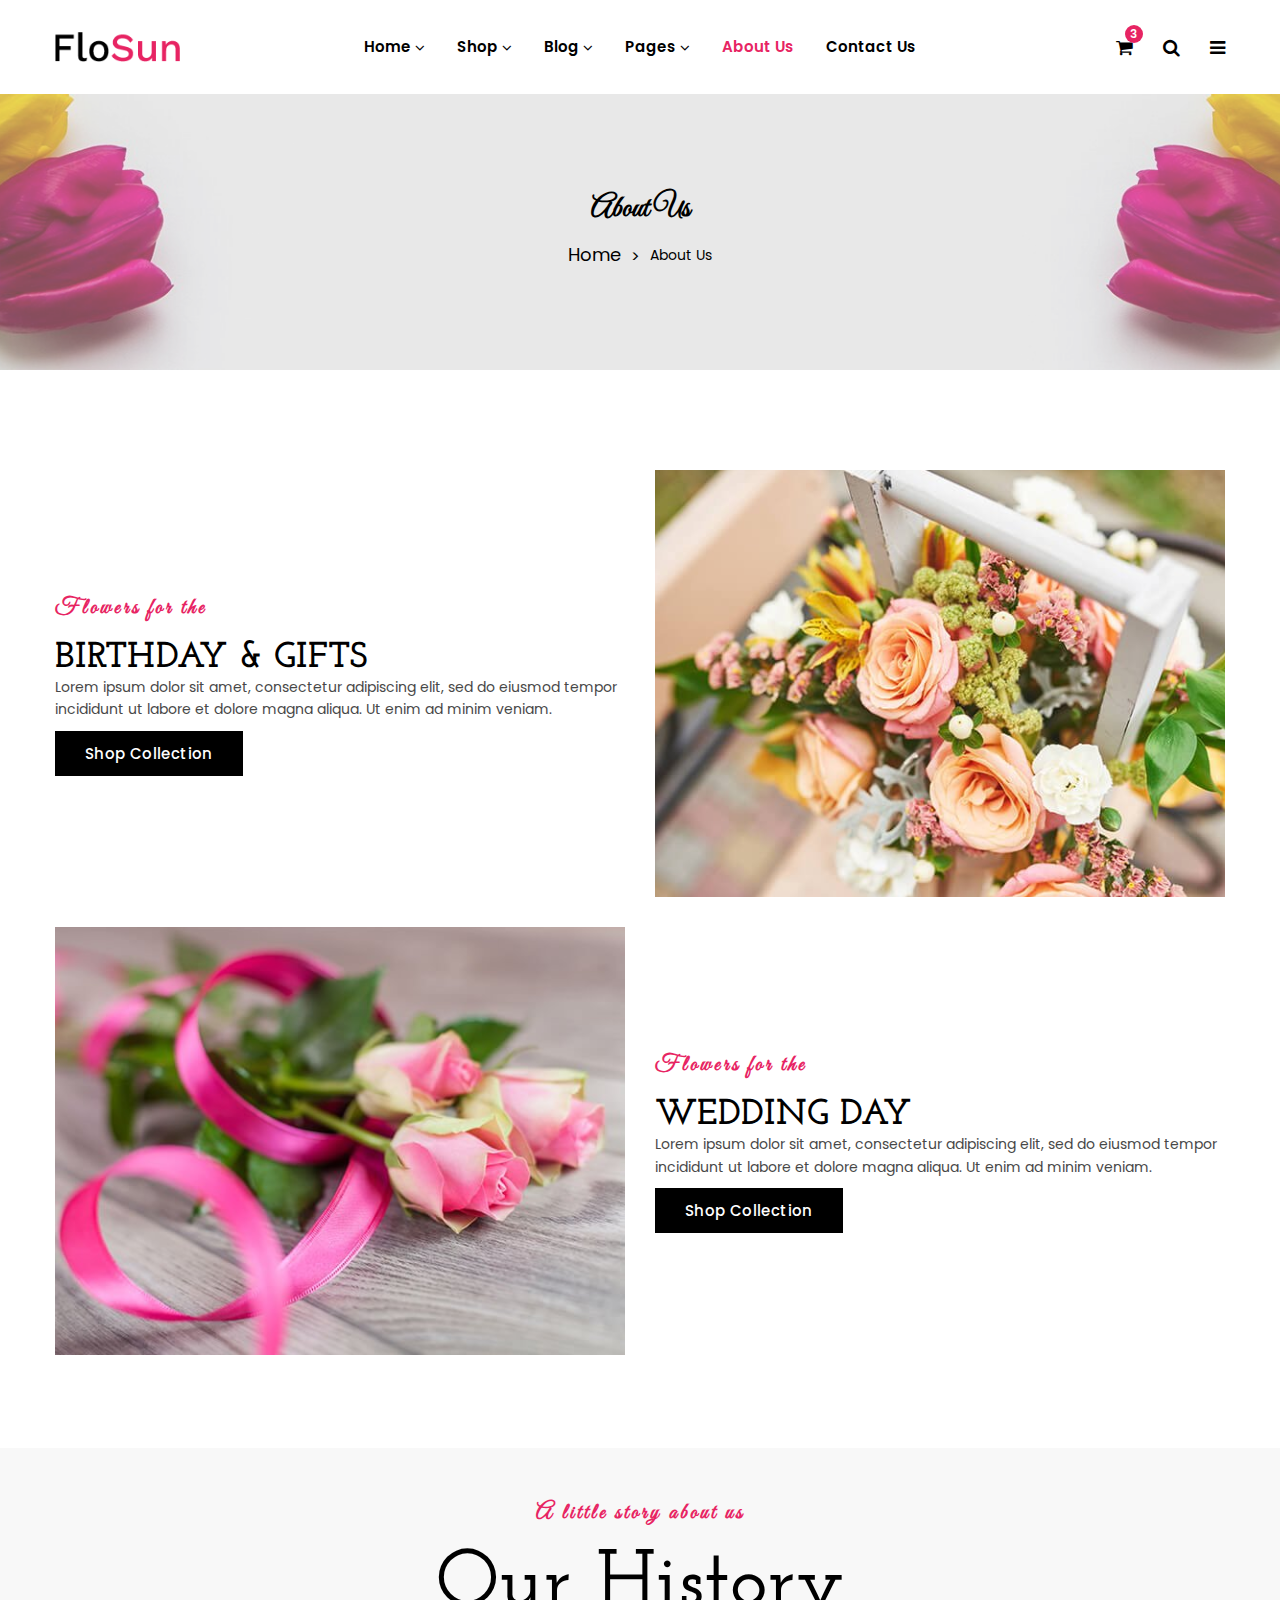
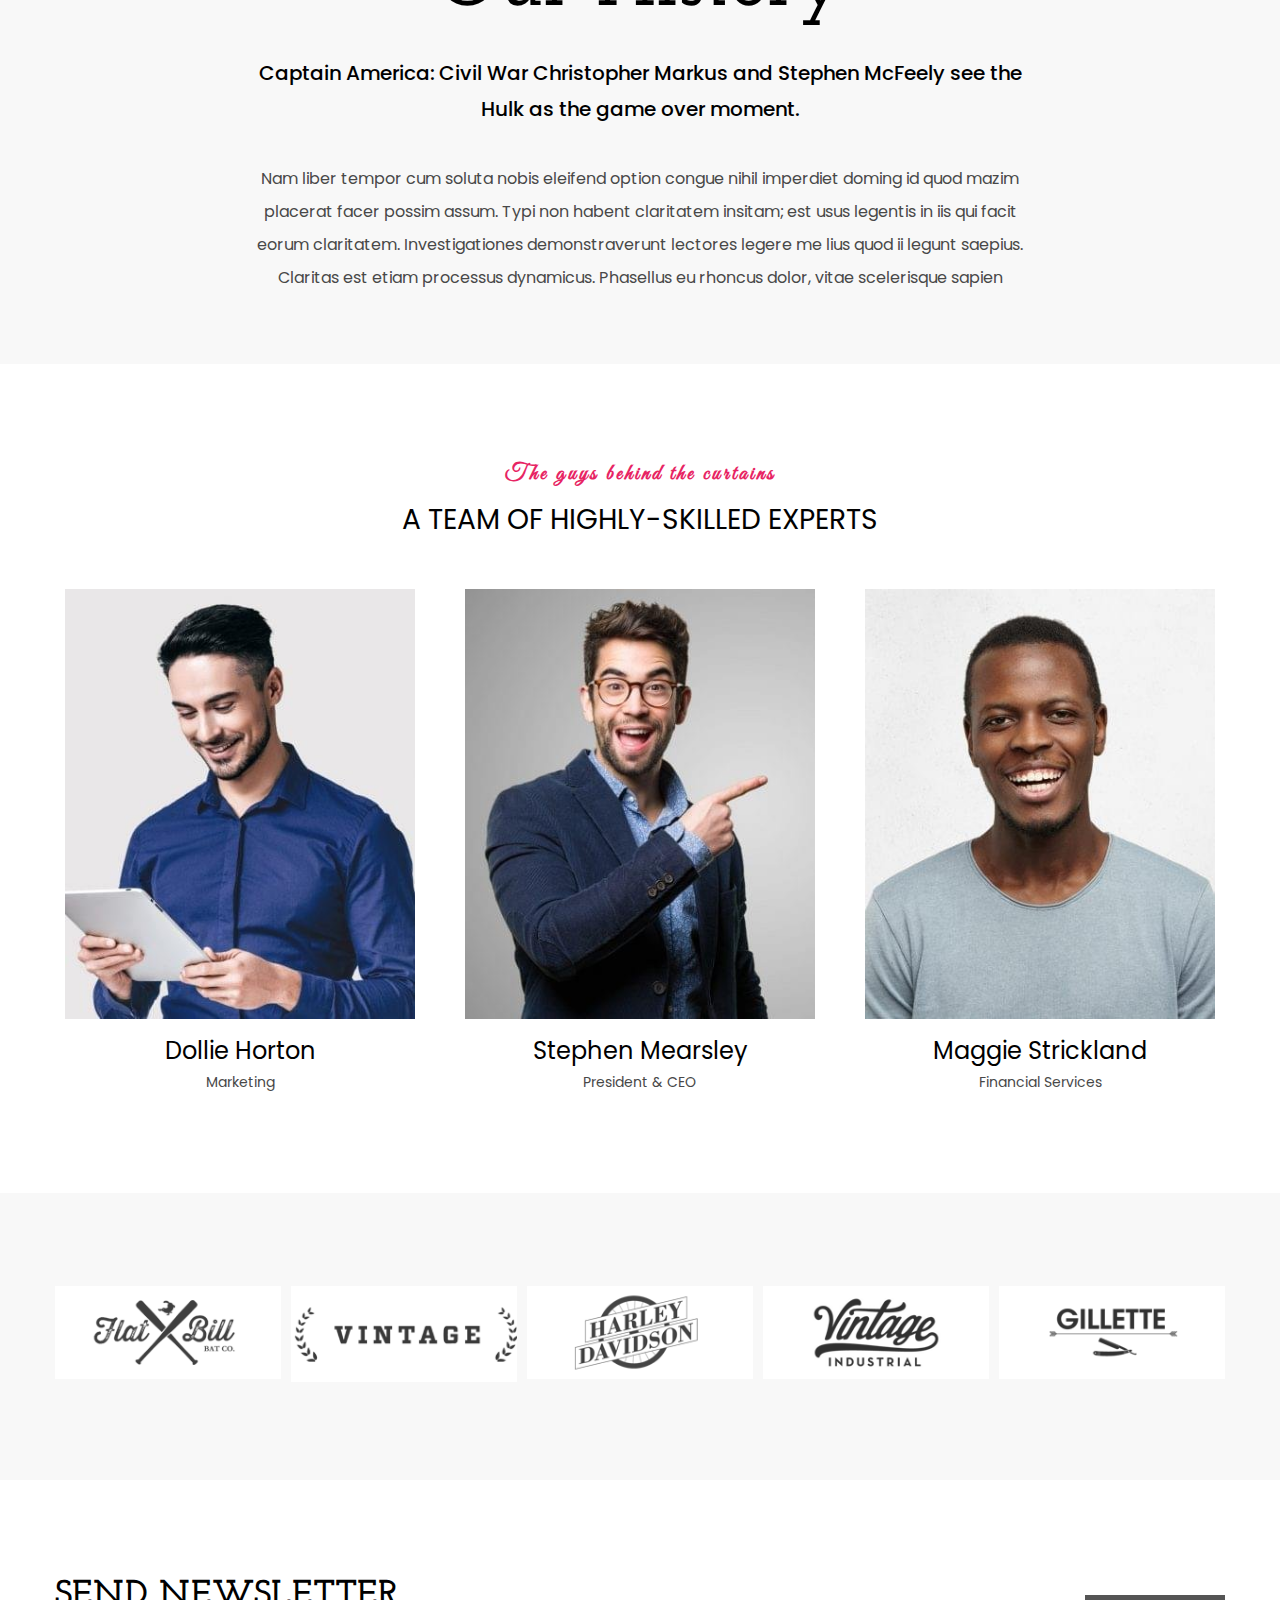
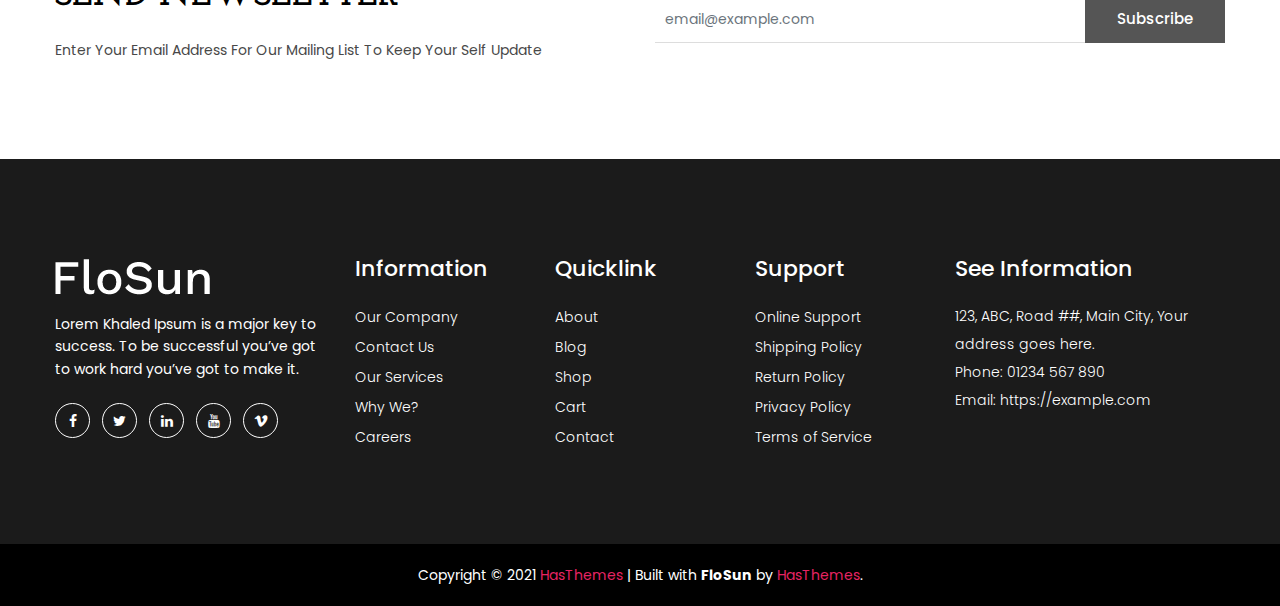
==== about-us.html @ 1fb0687d "INIT" ====
<!doctype html>
<html class="no-js" lang="en">


<head>
    <meta charset="utf-8">
    <meta http-equiv="x-ua-compatible" content="ie=edge">
    <title>FloSun - Flower Shop HTML5 Template</title>
    <meta name="robots" content="noindex, follow" />
    <meta name="description" content="">
    <meta name="viewport" content="width=device-width, initial-scale=1, shrink-to-fit=no">
    <!-- Favicon -->
    <link rel="shortcut icon" type="image/x-icon" href="assets/images/favicon.ico">

    <!-- CSS
	============================================ -->
    <!-- Bootstrap CSS -->
    <link rel="stylesheet" href="assets/css/vendor/bootstrap.min.css">
    <!-- Font Awesome CSS -->
    <link rel="stylesheet" href="assets/css/vendor/font.awesome.min.css">
    <!-- Linear Icons CSS -->
    <link rel="stylesheet" href="assets/css/vendor/linearicons.min.css">
    <!-- Swiper CSS -->
    <link rel="stylesheet" href="assets/css/plugins/swiper-bundle.min.css">
    <!-- Animation CSS -->
    <link rel="stylesheet" href="assets/css/plugins/animate.min.css">
    <!-- Jquery ui CSS -->
    <link rel="stylesheet" href="assets/css/plugins/jquery-ui.min.css">
    <!-- Nice Select CSS -->
    <link rel="stylesheet" href="assets/css/plugins/nice-select.min.css">
    <!-- Magnific Popup -->
    <link rel="stylesheet" href="assets/css/plugins/magnific-popup.css">

    <!-- Main Style CSS -->
    <link rel="stylesheet" href="assets/css/style.css">

</head>

<body>

    <!-- Header Area Start Here -->
    <header class="main-header-area">
        <!-- Main Header Area Start -->
        <div class="main-header header-sticky">
            <div class="container custom-area">
                <div class="row align-items-center">
                    <div class="col-lg-2 col-xl-2 col-md-6 col-6 col-custom">
                        <div class="header-logo d-flex align-items-center">
                            <a href="index.html">
                                <img class="img-full" src="assets/images/logo/logo.png" alt="Header Logo">
                            </a>
                        </div>
                    </div>
                    <div class="col-lg-8 d-none d-lg-flex justify-content-center col-custom">
                        <nav class="main-nav d-none d-lg-flex">
                            <ul class="nav">
                                <li>
                                    <a href="index.html">
                                        <span class="menu-text"> Home</span>
                                        <i class="fa fa-angle-down"></i>
                                    </a>
                                    <ul class="dropdown-submenu dropdown-hover">
                                        <li><a href="index.html">Home Page - 1</a></li>
                                        <li><a href="index-2.html">Home Page - 2</a></li>
                                        <li><a href="index-3.html">Home Page - 3</a></li>
                                    </ul>
                                </li>
                                <li>
                                    <a href="shop.html">
                                        <span class="menu-text">Shop</span>
                                        <i class="fa fa-angle-down"></i>
                                    </a>
                                    <div class="mega-menu dropdown-hover">
                                        <div class="menu-colum">
                                            <ul>
                                                <li><span class="mega-menu-text">Shop</span></li>
                                                <li><a href="shop.html">Shop Left Sidebar</a></li>
                                                <li><a href="shop-right-sidebar.html">Shop Right Sidebar</a></li>
                                                <li><a href="shop-list-left.html">Shop List Left Sidebar</a></li>
                                                <li><a href="shop-list-right.html">Shop List Right Sidebar</a></li>
                                                <li><a href="shop-fullwidth.html">Shop Full Width</a></li>
                                            </ul>
                                        </div>
                                        <div class="menu-colum">
                                            <ul>
                                                <li><span class="mega-menu-text">Product</span></li>
                                                <li><a href="product-details.html">Single Product</a></li>
                                                <li><a href="variable-product-details.html">Variable Product</a></li>
                                                <li><a href="external-product-details.html">External Product</a></li>
                                                <li><a href="gallery-product-details.html">Gallery Product</a></li>
                                                <li><a href="countdown-product-details.html">Countdown Product</a></li>
                                            </ul>
                                        </div>
                                        <div class="menu-colum">
                                            <ul>
                                                <li><span class="mega-menu-text">Others</span></li>
                                                <li><a href="error-404.html">Error 404</a></li>
                                                <li><a href="compare.html">Compare Page</a></li>
                                                <li><a href="cart.html">Cart Page</a></li>
                                                <li><a href="checkout.html">Checkout Page</a></li>
                                                <li><a href="wishlist.html">Wishlist Page</a></li>
                                            </ul>
                                        </div>
                                    </div>
                                </li>
                                <li>
                                    <a href="blog-details-fullwidth.html">
                                        <span class="menu-text"> Blog</span>
                                        <i class="fa fa-angle-down"></i>
                                    </a>
                                    <ul class="dropdown-submenu dropdown-hover">
                                        <li><a href="blog.html">Blog Left Sidebar</a></li>
                                        <li><a href="blog-list-right-sidebar.html">Blog List Right Sidebar</a></li>
                                        <li><a href="blog-list-fullwidth.html">Blog List Fullwidth</a></li>
                                        <li><a href="blog-grid.html">Blog Grid Page</a></li>
                                        <li><a href="blog-grid-right-sidebar.html">Blog Grid Right Sidebar</a></li>
                                        <li><a href="blog-grid-fullwidth.html">Blog Grid Fullwidth</a></li>
                                        <li><a href="blog-details-sidebar.html">Blog Details Sidebar</a></li>
                                        <li><a href="blog-details-fullwidth.html">Blog Details Fullwidth</a></li>
                                    </ul>
                                </li>
                                <li>
                                    <a href="#">
                                        <span class="menu-text"> Pages</span>
                                        <i class="fa fa-angle-down"></i>
                                    </a>
                                    <ul class="dropdown-submenu dropdown-hover">
                                        <li><a href="contact-us.html">Contact</a></li>
                                        <li><a href="my-account.html">My Account</a></li>
                                        <li><a href="frequently-questions.html">FAQ</a></li>
                                        <li><a href="login.html">Login</a></li>
                                        <li><a href="register.html">Register</a></li>
                                    </ul>
                                </li>
                                <li>
                                    <a class="active" href="about-us.html">
                                        <span class="menu-text"> About Us</span>
                                    </a>
                                </li>
                                <li>
                                    <a href="contact-us.html">
                                        <span class="menu-text">Contact Us</span>
                                    </a>
                                </li>
                            </ul>
                        </nav>
                    </div>
                    <div class="col-lg-2 col-md-6 col-6 col-custom">
                        <div class="header-right-area main-nav">
                            <ul class="nav">
                                <li class="minicart-wrap">
                                    <a href="#" class="minicart-btn toolbar-btn">
                                        <i class="fa fa-shopping-cart"></i>
                                        <span class="cart-item_count">3</span>
                                    </a>
                                    <div class="cart-item-wrapper dropdown-sidemenu dropdown-hover-2">
                                        <div class="single-cart-item">
                                            <div class="cart-img">
                                                <a href="cart.html"><img src="assets/images/cart/1.jpg" alt=""></a>
                                            </div>
                                            <div class="cart-text">
                                                <h5 class="title"><a href="cart.html">Odio tortor consequat</a></h5>
                                                <div class="cart-text-btn">
                                                    <div class="cart-qty">
                                                        <span>1×</span>
                                                        <span class="cart-price">$98.00</span>
                                                    </div>
                                                    <button type="button"><i class="fa fa-trash-o"></i></button>
                                                </div>
                                            </div>
                                        </div>
                                        <div class="single-cart-item">
                                            <div class="cart-img">
                                                <a href="cart.html"><img src="assets/images/cart/2.jpg" alt=""></a>
                                            </div>
                                            <div class="cart-text">
                                                <h5 class="title"><a href="cart.html">Integer eget augue</a></h5>
                                                <div class="cart-text-btn">
                                                    <div class="cart-qty">
                                                        <span>1×</span>
                                                        <span class="cart-price">$98.00</span>
                                                    </div>
                                                    <button type="button"><i class="fa fa-trash-o"></i></button>
                                                </div>
                                            </div>
                                        </div>
                                        <div class="single-cart-item">
                                            <div class="cart-img">
                                                <a href="cart.html"><img src="assets/images/cart/3.jpg" alt=""></a>
                                            </div>
                                            <div class="cart-text">
                                                <h5 class="title"><a href="cart.html">Eleifend quam</a></h5>
                                                <div class="cart-text-btn">
                                                    <div class="cart-qty">
                                                        <span>1×</span>
                                                        <span class="cart-price">$98.00</span>
                                                    </div>
                                                    <button type="button"><i class="fa fa-trash-o"></i></button>
                                                </div>
                                            </div>
                                        </div>
                                        <div class="cart-price-total d-flex justify-content-between">
                                            <h5>Total :</h5>
                                            <h5>$166.00</h5>
                                        </div>
                                        <div class="cart-links d-flex justify-content-between">
                                            <a class="btn product-cart button-icon flosun-button dark-btn" href="cart.html">View cart</a>
                                            <a class="btn flosun-button secondary-btn rounded-0" href="checkout.html">Checkout</a>
                                        </div>
                                    </div>
                                </li>
                                <li class="sidemenu-wrap">
                                    <a href="#"><i class="fa fa-search"></i> </a>
                                    <ul class="dropdown-sidemenu dropdown-hover-2 dropdown-search">
                                        <li>
                                            <form action="#">
                                                <input name="search" id="search" placeholder="Search" type="text">
                                                <button type="submit"><i class="fa fa-search"></i></button>
                                            </form>
                                        </li>
                                    </ul>
                                </li>
                                <li class="account-menu-wrap d-none d-lg-flex">
                                    <a href="#" class="off-canvas-menu-btn">
                                        <i class="fa fa-bars"></i>
                                    </a>
                                </li>
                                <li class="mobile-menu-btn d-lg-none">
                                    <a class="off-canvas-btn" href="#">
                                        <i class="fa fa-bars"></i>
                                    </a>
                                </li>
                            </ul>
                        </div>
                    </div>
                </div>
            </div>
        </div>
        <!-- Main Header Area End -->
        <!-- off-canvas menu start -->
        <aside class="off-canvas-wrapper" id="mobileMenu">
            <div class="off-canvas-overlay"></div>
            <div class="off-canvas-inner-content">
                <div class="btn-close-off-canvas">
                    <i class="fa fa-times"></i>
                </div>
                <div class="off-canvas-inner">
                    <div class="search-box-offcanvas">
                        <form>
                            <input type="text" placeholder="Search product...">
                            <button class="search-btn"><i class="fa fa-search"></i></button>
                        </form>
                    </div>
                    <!-- mobile menu start -->
                    <div class="mobile-navigation">
                        <!-- mobile menu navigation start -->
                        <nav>
                            <ul class="mobile-menu">
                                <li class="menu-item-has-children"><a href="#">Home</a>
                                    <ul class="dropdown">
                                        <li><a href="index.html">Home Page 1</a></li>
                                        <li><a href="index-2.html">Home Page 2</a></li>
                                        <li><a href="index-3.html">Home Page 3</a></li>
                                        <li><a href="index-4.html">Home Page 4</a></li>
                                    </ul>
                                </li>
                                <li class="menu-item-has-children"><a href="#">Shop</a>
                                    <ul class="megamenu dropdown">
                                        <li class="mega-title has-children"><a href="#">Shop Layouts</a>
                                            <ul class="dropdown">
                                                <li><a href="shop.html">Shop Left Sidebar</a></li>
                                                <li><a href="shop-right-sidebar.html">Shop Right Sidebar</a></li>
                                                <li><a href="shop-list-left.html">Shop List Left Sidebar</a></li>
                                                <li><a href="shop-list-right.html">Shop List Right Sidebar</a></li>
                                                <li><a href="shop-fullwidth.html">Shop Full Width</a></li>
                                            </ul>
                                        </li>
                                        <li class="mega-title has-children"><a href="#">Product Details</a>
                                            <ul class="dropdown">
                                                <li><a href="product-details.html">Single Product Details</a></li>
                                                <li><a href="variable-product-details.html">Variable Product Details</a></li>
                                                <li><a href="external-product-details.html">External Product Details</a></li>
                                                <li><a href="gallery-product-details.html">Gallery Product Details</a></li>
                                                <li><a href="countdown-product-details.html">Countdown Product Details</a></li>
                                            </ul>
                                        </li>
                                        <li class="mega-title has-children"><a href="#">Others</a>
                                            <ul class="dropdown">
                                                <li><a href="error404.html">Error 404</a></li>
                                                <li><a href="compare.html">Compare Page</a></li>
                                                <li><a href="cart.html">Cart Page</a></li>
                                                <li><a href="checkout.html">Checkout Page</a></li>
                                                <li><a href="wishlist.html">Wish List Page</a></li>
                                            </ul>
                                        </li>
                                    </ul>
                                </li>
                                <li class="menu-item-has-children "><a href="#">Blog</a>
                                    <ul class="dropdown">
                                        <li><a href="blog.html">Blog Left Sidebar</a></li>
                                        <li><a href="blog-list-right-sidebar.html">Blog List Right Sidebar</a></li>
                                        <li><a href="blog-list-fullwidth.html">Blog List Fullwidth</a></li>
                                        <li><a href="blog-grid.html">Blog Grid Page</a></li>
                                        <li><a href="blog-grid-right-sidebar.html">Blog Grid Right Sidebar</a></li>
                                        <li><a href="blog-grid-fullwidth.html">Blog Grid Fullwidth</a></li>
                                        <li><a href="blog-details-sidebar.html">Blog Details Sidebar Page</a></li>
                                        <li><a href="blog-details-fullwidth.html">Blog Details Fullwidth Page</a></li>
                                    </ul>
                                </li>
                                <li class="menu-item-has-children "><a href="#">Pages</a>
                                    <ul class="dropdown">
                                        <li><a href="frequently-questions.html">FAQ</a></li>
                                        <li><a href="my-account.html">My Account</a></li>
                                        <li><a href="login-register.html">login &amp; register</a></li>
                                    </ul>
                                </li>
                                <li><a href="about-us.html">About Us</a></li>
                                <li><a href="contact-us.html">Contact</a></li>
                            </ul>
                        </nav>
                        <!-- mobile menu navigation end -->
                    </div>
                    <!-- mobile menu end -->
                    <div class="offcanvas-widget-area">
                        <div class="switcher">
                            <div class="language">
                                <span class="switcher-title">Language: </span>
                                <div class="switcher-menu">
                                    <ul>
                                        <li><a href="#">English</a>
                                            <ul class="switcher-dropdown">
                                                <li><a href="#">German</a></li>
                                                <li><a href="#">French</a></li>
                                            </ul>
                                        </li>
                                    </ul>
                                </div>
                            </div>
                            <div class="currency">
                                <span class="switcher-title">Currency: </span>
                                <div class="switcher-menu">
                                    <ul>
                                        <li><a href="#">$ USD</a>
                                            <ul class="switcher-dropdown">
                                                <li><a href="#">€ EUR</a></li>
                                            </ul>
                                        </li>
                                    </ul>
                                </div>
                            </div>
                        </div>
                        <div class="top-info-wrap text-left text-black">
                            <ul class="address-info">
                                <li>
                                    <i class="fa fa-phone"></i>
                                    <a href="info%40yourdomain.html">(1245) 2456 012</a>
                                </li>
                                <li>
                                    <i class="fa fa-envelope"></i>
                                    <a href="info%40yourdomain.html">info@yourdomain.com</a>
                                </li>
                            </ul>
                            <div class="widget-social">
                                <a class="facebook-color-bg" title="Facebook-f" href="#"><i class="fa fa-facebook-f"></i></a>
                                <a class="twitter-color-bg" title="Twitter" href="#"><i class="fa fa-twitter"></i></a>
                                <a class="linkedin-color-bg" title="Linkedin" href="#"><i class="fa fa-linkedin"></i></a>
                                <a class="youtube-color-bg" title="Youtube" href="#"><i class="fa fa-youtube"></i></a>
                                <a class="vimeo-color-bg" title="Vimeo" href="#"><i class="fa fa-vimeo"></i></a>
                            </div>
                        </div>
                    </div>
                </div>
            </div>
        </aside>
        <!-- off-canvas menu end -->
        <!-- off-canvas menu start -->
        <aside class="off-canvas-menu-wrapper" id="sideMenu">
            <div class="off-canvas-overlay"></div>
            <div class="off-canvas-inner-content">
                <div class="off-canvas-inner">
                    <div class="btn-close-off-canvas">
                        <i class="fa fa-times"></i>
                    </div>
                    <!-- offcanvas widget area start -->
                    <div class="offcanvas-widget-area">
                        <ul class="menu-top-menu">
                            <li><a href="about-us.html">About Us</a></li>
                        </ul>
                        <p class="desc-content">Lorem ipsum dolor sit amet, consectetur adipiscing elit, sed do eiusmod tempor incididunt ut labore et dolore magna aliqua. <br> Ut enim ad minim veniam, quis nostrud exercitation ullamco laboris nisi ut aliquip ex ea commodo consequat. <br> Duis aute irure dolor in reprehenderit in voluptate velit esse cillum dolore eu fugiat nulla pariatur. Excepteur sint occaecat cupidatat non proident, sunt in culpa qui officia deserunt mollit anim id est laborum.</p>
                        <div class="switcher">
                            <div class="language">
                                <span class="switcher-title">Language: </span>
                                <div class="switcher-menu">
                                    <ul>
                                        <li><a href="#">English</a>
                                            <ul class="switcher-dropdown">
                                                <li><a href="#">German</a></li>
                                                <li><a href="#">French</a></li>
                                            </ul>
                                        </li>
                                    </ul>
                                </div>
                            </div>
                            <div class="currency">
                                <span class="switcher-title">Currency: </span>
                                <div class="switcher-menu">
                                    <ul>
                                        <li><a href="#">$ USD</a>
                                            <ul class="switcher-dropdown">
                                                <li><a href="#">€ EUR</a></li>
                                            </ul>
                                        </li>
                                    </ul>
                                </div>
                            </div>
                        </div>
                        <div class="top-info-wrap text-left text-black">
                            <ul class="address-info">
                                <li>
                                    <i class="fa fa-phone"></i>
                                    <a href="info%40yourdomain.html">(1245) 2456 012</a>
                                </li>
                                <li>
                                    <i class="fa fa-envelope"></i>
                                    <a href="info%40yourdomain.html">info@yourdomain.com</a>
                                </li>
                            </ul>
                            <div class="widget-social">
                                <a class="facebook-color-bg" title="Facebook-f" href="#"><i class="fa fa-facebook-f"></i></a>
                                <a class="twitter-color-bg" title="Twitter" href="#"><i class="fa fa-twitter"></i></a>
                                <a class="linkedin-color-bg" title="Linkedin" href="#"><i class="fa fa-linkedin"></i></a>
                                <a class="youtube-color-bg" title="Youtube" href="#"><i class="fa fa-youtube"></i></a>
                                <a class="vimeo-color-bg" title="Vimeo" href="#"><i class="fa fa-vimeo"></i></a>
                            </div>
                        </div>
                    </div>
                    <!-- offcanvas widget area end -->
                </div>
            </div>
        </aside>
        <!-- off-canvas menu end -->
    </header>
    <!-- Header Area End Here -->
    <!-- Breadcrumb Area Start Here -->
    <div class="breadcrumbs-area position-relative">
        <div class="container">
            <div class="row">
                <div class="col-12 text-center">
                    <div class="breadcrumb-content position-relative section-content">
                        <h3 class="title-3">About Us</h3>
                        <ul>
                            <li><a href="index.html">Home</a></li>
                            <li>About Us</li>
                        </ul>
                    </div>
                </div>
            </div>
        </div>
    </div>
    <!-- Breadcrumb Area End Here -->
    <!-- About Area Start Here -->
    <div class="about-area mt-no-text">
        <div class="container custom-area">
            <div class="row mb-30 align-items-center">
                <div class="col-md-6 col-custom">
                    <div class="collection-content">
                        <div class="section-title text-left">
                            <span class="section-title-1">Flowers for the</span>
                            <h3 class="section-title-3 pb-0">Birthday & Gifts</h3>
                        </div>
                        <div class="desc-content">
                            <p>Lorem ipsum dolor sit amet, consectetur adipiscing elit, sed do eiusmod tempor incididunt ut labore et dolore magna aliqua. Ut enim ad minim veniam.</p>
                        </div>
                        <a href="shop.html" class="btn flosun-button secondary-btn rounded-0">Shop Collection</a>
                    </div>
                </div>
                <div class="col-md-6 col-custom">
                    <!--Single Banner Area Start-->
                    <div class="single-banner hover-style">
                        <div class="banner-img">
                            <a href="#">
                                <img src="assets/images/about/1.jpg" alt="About Image">
                                <div class="overlay-1"></div>
                            </a>
                        </div>
                    </div>
                    <!--Single Banner Area End-->
                </div>
            </div>
            <div class="row align-items-center">
                <div class="col-md-6 col-custom order-2 order-md-1">
                    <!--Single Banner Area Start-->
                    <div class="single-banner hover-style">
                        <div class="banner-img">
                            <a href="#">
                                <img src="assets/images/about/2.jpg" alt="About Image">
                                <div class="overlay-1"></div>
                            </a>
                        </div>
                    </div>
                    <!--Single Banner Area End-->
                </div>
                <div class="col-md-6 col-custom order-1 order-md-2">
                    <div class="collection-content">
                        <div class="section-title text-left">
                            <span class="section-title-1">Flowers for the</span>
                            <h3 class="section-title-3 pb-0">Wedding day</h3>
                        </div>
                        <div class="desc-content">
                            <p>Lorem ipsum dolor sit amet, consectetur adipiscing elit, sed do eiusmod tempor incididunt ut labore et dolore magna aliqua. Ut enim ad minim veniam.</p>
                        </div>
                        <a href="shop.html" class="btn flosun-button secondary-btn rounded-0">Shop Collection</a>
                    </div>
                </div>
            </div>
        </div>
    </div>
    <!-- About Us Area End Here -->
    <!-- History Area Start Here -->
    <div class="our-history-area gray-bg pt-5 mt-text-3">
        <div class="our-history-area">
            <div class="container custom-area">
                <div class="row">
                    <!--Section Title Start-->
                    <div class="col-12 col-custom">
                        <div class="section-title text-center mb-30">
                            <span class="section-title-1">A little story about us</span>
                            <h2 class="section-title-large">Our History</h2>
                        </div>
                    </div>
                    <!--Section Title End-->
                </div>
                <div class="row">
                    <div class="col-lg-8 ms-auto me-auto">
                        <div class="history-area-content text-center border-0">
                            <p><strong>Captain America: Civil War Christopher Markus and Stephen McFeely see the Hulk as the game over moment.</strong></p>
                            <p>Nam liber tempor cum soluta nobis eleifend option congue nihil imperdiet doming id quod mazim placerat facer possim assum. Typi non habent claritatem insitam; est usus legentis in iis qui facit eorum claritatem. Investigationes demonstraverunt lectores legere me lius quod ii legunt saepius. Claritas est etiam processus dynamicus. Phasellus eu rhoncus dolor, vitae scelerisque sapien</p>
                        </div>
                    </div>
                </div>
            </div>
        </div>
    </div>
    <!-- Feature History Area End Here -->
    <!-- Team Member Area Start Here -->
    <div class="team-member-wrapper mt-text-3">
        <div class="container custom-area">
            <div class="row">
                <div class="col-lg-12 col-custom">
                    <div class="section-title text-center">
                        <span class="section-title-1">The guys behind the curtains</span>
                        <h2 class="section-title-2">a team of highly-skilled experts</h2>
                    </div>
                </div>
            </div>
            <div class="row ht-team-member-style-two pt-40">
                <div class="col-lg-4 col-md-4 col-custom">
                    <div class="grid-item">
                        <div class="ht-team-member">
                            <div class="team-image">
                                <img class="img-fluid" src="assets/images/team/1.jpg" alt="">
                                <div class="social-networks">
                                    <div class="inner">
                                        <a href="#"><i class="fa fa-facebook"></i>
                                        </a>
                                        <a href="#"><i class="fa fa-twitter"></i>
                                        </a>
                                        <a href="#"><i class="fa fa-instagram"></i>
                                        </a>
                                    </div>
                                </div>
                            </div>
                            <div class="team-info text-center">
                                <h5 class="name">Dollie Horton </h5>
                                <div class="position">Marketing</div>
                            </div>
                        </div>
                    </div>
                </div>
                <div class="col-lg-4 col-md-4 col-custom">
                    <div class="grid-item">
                        <div class="ht-team-member">
                            <div class="team-image">
                                <img class="img-fluid" src="assets/images/team/2.jpg" alt="">
                                <div class="social-networks">
                                    <div class="inner">
                                        <a href="#"><i class="fa fa-facebook"></i>
                                        </a>
                                        <a href="#"><i class="fa fa-twitter"></i>
                                        </a>
                                        <a href="#"><i class="fa fa-instagram"></i>
                                        </a>
                                    </div>
                                </div>
                            </div>
                            <div class="team-info text-center">
                                <h5 class="name">Stephen Mearsley </h5>
                                <div class="position">President & CEO</div>
                            </div>
                        </div>
                    </div>
                </div>
                <div class="col-lg-4 col-md-4 col-custom">
                    <div class="grid-item">
                        <div class="ht-team-member">
                            <div class="team-image">
                                <img class="img-fluid" src="assets/images/team/3.jpg" alt="">
                                <div class="social-networks">
                                    <div class="inner">
                                        <a href="#"><i class="fa fa-facebook"></i>
                                        </a>
                                        <a href="#"><i class="fa fa-twitter"></i>
                                        </a>
                                        <a href="#"><i class="fa fa-instagram"></i>
                                        </a>
                                    </div>
                                </div>
                            </div>
                            <div class="team-info text-center">
                                <h5 class="name">Maggie Strickland </h5>
                                <div class="position">Financial Services</div>
                            </div>
                        </div>
                    </div>
                </div>
            </div>
        </div>
    </div>
    <!-- Team Member Area End Here -->
    <!-- Brand Logo Area Start Here -->
    <div class="brand-logo-area gray-bg pt-text-3 pb-text-4 mt-text-2">
        <div class="container custom-area">
            <div class="row">
                <div class="col-12 col-custom">
                    <div class="brand-logo-carousel swiper-container intro11-carousel-wrap arrow-style-3">
                        <div class="swiper-wrapper">
                            <div class="single-brand swiper-slide">
                                <a href="#">
                                    <img src="assets/images/brand/1.png" alt="Brand Logo">
                                </a>
                            </div>
                            <div class="single-brand swiper-slide">
                                <a href="#">
                                    <img src="assets/images/brand/2.png" alt="Brand Logo">
                                </a>
                            </div>
                            <div class="single-brand swiper-slide">
                                <a href="#">
                                    <img src="assets/images/brand/3.png" alt="Brand Logo">
                                </a>
                            </div>
                            <div class="single-brand swiper-slide">
                                <a href="#">
                                    <img src="assets/images/brand/4.png" alt="Brand Logo">
                                </a>
                            </div>
                            <div class="single-brand swiper-slide">
                                <a href="#">
                                    <img src="assets/images/brand/5.png" alt="Brand Logo">
                                </a>
                            </div>
                        </div>
                        <!-- Slider Navigation -->
                        <div class="home1-slider-prev swiper-button-prev main-slider-nav"><i class="lnr lnr-arrow-left"></i></div>
                        <div class="home1-slider-next swiper-button-next main-slider-nav"><i class="lnr lnr-arrow-right"></i></div>
                    </div>
                </div>
            </div>
        </div>
    </div>
    <!-- Brand Logo Area End Here -->
    <!-- Newsletter Area Start Here -->
    <div class="news-letter-area mt-text-6 pb-text-4">
        <div class="container custom-area">
            <div class="row align-items-center">
                <!--Section Title Start-->
                <div class="col-md-6 col-custom">
                    <div class="section-title text-left mb-35">
                        <h3 class="section-title-3">Send Newsletter</h3>
                        <p class="desc-content mb-0">Enter Your Email Address For Our Mailing List To Keep Your Self Update</p>
                    </div>
                </div>
                <!--Section Title End-->
                <div class="col-md-6 col-custom">
                    <div class="news-latter-box">
                        <div class="newsletter-form-wrap text-center">
                            <form id="mc-form" class="mc-form">
                                <input type="email" id="mc-email" class="form-control email-box" placeholder="email@example.com" name="EMAIL">
                                <button id="mc-submit" class="btn rounded-0" type="submit">Subscribe</button>
                            </form>
                            <!-- mailchimp-alerts Start -->
                            <div class="mailchimp-alerts text-centre">
                                <div class="mailchimp-submitting"></div><!-- mailchimp-submitting end -->
                                <div class="mailchimp-success text-success"></div><!-- mailchimp-success end -->
                                <div class="mailchimp-error text-danger"></div><!-- mailchimp-error end -->
                            </div>
                            <!-- mailchimp-alerts end -->
                        </div>
                    </div>
                </div>
            </div>
        </div>
    </div>
    <!-- Newsletter Area End Here -->
    <!--Footer Area Start-->
    <footer class="footer-area">
        <div class="footer-widget-area">
            <div class="container container-default custom-area">
                <div class="row">
                    <div class="col-12 col-sm-12 col-md-12 col-lg-3 col-custom">
                        <div class="single-footer-widget m-0">
                            <div class="footer-logo">
                                <a href="index.html">
                                    <img src="assets/images/logo/logo-footer.png" alt="Logo Image">
                                </a>
                            </div>
                            <p class="desc-content">Lorem Khaled Ipsum is a major key to success. To be successful you’ve got to work hard you’ve got to make it.</p>
                            <div class="social-links">
                                <ul class="d-flex">
                                    <li>
                                        <a class="rounded-circle" href="#" title="Facebook">
                                            <i class="fa fa-facebook-f"></i>
                                        </a>
                                    </li>
                                    <li>
                                        <a class="rounded-circle" href="#" title="Twitter">
                                            <i class="fa fa-twitter"></i>
                                        </a>
                                    </li>
                                    <li>
                                        <a class="rounded-circle" href="#" title="Linkedin">
                                            <i class="fa fa-linkedin"></i>
                                        </a>
                                    </li>
                                    <li>
                                        <a class="rounded-circle" href="#" title="Youtube">
                                            <i class="fa fa-youtube"></i>
                                        </a>
                                    </li>
                                    <li>
                                        <a class="rounded-circle" href="#" title="Vimeo">
                                            <i class="fa fa-vimeo"></i>
                                        </a>
                                    </li>
                                </ul>
                            </div>
                        </div>
                    </div>
                    <div class="col-12 col-sm-6 col-md-6 col-lg-2 col-custom">
                        <div class="single-footer-widget">
                            <h2 class="widget-title">Information</h2>
                            <ul class="widget-list">
                                <li><a href="about-us.html">Our Company</a></li>
                                <li><a href="contact-us.html">Contact Us</a></li>
                                <li><a href="about-us.html">Our Services</a></li>
                                <li><a href="about-us.html">Why We?</a></li>
                                <li><a href="about-us.html">Careers</a></li>
                            </ul>
                        </div>
                    </div>
                    <div class="col-12 col-sm-6 col-md-6 col-lg-2 col-custom">
                        <div class="single-footer-widget">
                            <h2 class="widget-title">Quicklink</h2>
                            <ul class="widget-list">
                                <li><a href="about-us.html">About</a></li>
                                <li><a href="blog.html">Blog</a></li>
                                <li><a href="shop.html">Shop</a></li>
                                <li><a href="cart.html">Cart</a></li>
                                <li><a href="contact-us.html">Contact</a></li>
                            </ul>
                        </div>
                    </div>
                    <div class="col-12 col-sm-6 col-md-6 col-lg-2 col-custom">
                        <div class="single-footer-widget">
                            <h2 class="widget-title">Support</h2>
                            <ul class="widget-list">
                                <li><a href="contact-us.html">Online Support</a></li>
                                <li><a href="contact-us.html">Shipping Policy</a></li>
                                <li><a href="contact-us.html">Return Policy</a></li>
                                <li><a href="contact-us.html">Privacy Policy</a></li>
                                <li><a href="contact-us.html">Terms of Service</a></li>
                            </ul>
                        </div>
                    </div>
                    <div class="col-12 col-sm-6 col-md-6 col-lg-3 col-custom">
                        <div class="single-footer-widget">
                            <h2 class="widget-title">See Information</h2>
                            <div class="widget-body">
                                <address>123, ABC, Road ##, Main City, Your address goes here.<br>Phone: 01234 567 890<br>Email: https://example.com</address>
                            </div>
                        </div>
                    </div>
                </div>
            </div>
        </div>
        <div class="footer-copyright-area">
            <div class="container custom-area">
                <div class="row">
                    <div class="col-12 text-center col-custom">
                        <div class="copyright-content">
                            <p>Copyright © 2021 <a href="https://hasthemes.com/" title="https://hasthemes.com/">HasThemes</a> | Built with&nbsp;<strong>FloSun</strong>&nbsp;by <a href="https://hasthemes.com/" title="https://hasthemes.com/">HasThemes</a>.</p>
                        </div>
                    </div>
                </div>
            </div>
        </div>
    </footer>
    <!--Footer Area End-->

    <!-- Scroll to Top Start -->
    <a class="scroll-to-top" href="#">
        <i class="lnr lnr-arrow-up"></i>
    </a>
    <!-- Scroll to Top End -->

    <!-- JS
============================================ -->

    <!-- jQuery JS -->
    <script src="assets/js/vendor/jquery-3.6.0.min.js"></script>
    <!-- jQuery Migrate JS -->
    <script src="assets/js/vendor/jquery-migrate-3.3.2.min.js"></script>
    <!-- Modernizer JS -->
    <script src="assets/js/vendor/modernizr-3.7.1.min.js"></script>
    <!-- Bootstrap JS -->
    <script src="assets/js/vendor/bootstrap.bundle.min.js"></script>

    <!-- Swiper Slider JS -->
    <script src="assets/js/plugins/swiper-bundle.min.js"></script>
    <!-- nice select JS -->
    <script src="assets/js/plugins/nice-select.min.js"></script>
    <!-- Ajaxchimpt js -->
    <script src="assets/js/plugins/jquery.ajaxchimp.min.js"></script>
    <!-- Jquery Ui js -->
    <script src="assets/js/plugins/jquery-ui.min.js"></script>
    <!-- Jquery Countdown js -->
    <script src="assets/js/plugins/jquery.countdown.min.js"></script>
    <!-- jquery magnific popup js -->
    <script src="assets/js/plugins/jquery.magnific-popup.min.js"></script>

    <!-- Main JS -->
    <script src="assets/js/main.js"></script>


</body>


<!-- Mirrored from htmldemo.net/flosun/flosun/about-us.html by HTTrack Website Copier/3.x [XR&CO'2014], Sun, 04 Dec 2022 05:03:31 GMT -->
</html>
---- assets/css/vendor/font.awesome.min.css ----
/*!
 *  Font Awesome 4.7.0 by @davegandy - http://fontawesome.io - @fontawesome
 *  License - http://fontawesome.io/license (Font: SIL OFL 1.1, CSS: MIT License)
 */@font-face{font-family:'FontAwesome';src:url('../../fonts/fontawesome-webfont3e6e.eot?v=4.7.0');src:url('../../fonts/fontawesome-webfontd41d.eot?#iefix&v=4.7.0') format('embedded-opentype'),url('../../fonts/fontawesome-webfont3e6e.woff2?v=4.7.0') format('woff2'),url('../../fonts/fontawesome-webfont3e6e.woff?v=4.7.0') format('woff'),url('../../fonts/fontawesome-webfont3e6e.ttf?v=4.7.0') format('truetype'),url('../../fonts/fontawesome-webfont3e6e.svg?v=4.7.0#fontawesomeregular') format('svg');font-weight:normal;font-style:normal}.fa{display:inline-block;font:normal normal normal 14px/1 FontAwesome;font-size:inherit;text-rendering:auto;-webkit-font-smoothing:antialiased;-moz-osx-font-smoothing:grayscale}.fa-lg{font-size:1.33333333em;line-height:.75em;vertical-align:-15%}.fa-2x{font-size:2em}.fa-3x{font-size:3em}.fa-4x{font-size:4em}.fa-5x{font-size:5em}.fa-fw{width:1.28571429em;text-align:center}.fa-ul{padding-left:0;margin-left:2.14285714em;list-style-type:none}.fa-ul>li{position:relative}.fa-li{position:absolute;left:-2.14285714em;width:2.14285714em;top:.14285714em;text-align:center}.fa-li.fa-lg{left:-1.85714286em}.fa-border{padding:.2em .25em .15em;border:solid .08em #eee;border-radius:.1em}.fa-pull-left{float:left}.fa-pull-right{float:right}.fa.fa-pull-left{margin-right:.3em}.fa.fa-pull-right{margin-left:.3em}.pull-right{float:right}.pull-left{float:left}.fa.pull-left{margin-right:.3em}.fa.pull-right{margin-left:.3em}.fa-spin{-webkit-animation:fa-spin 2s infinite linear;animation:fa-spin 2s infinite linear}.fa-pulse{-webkit-animation:fa-spin 1s infinite steps(8);animation:fa-spin 1s infinite steps(8)}@-webkit-keyframes fa-spin{0%{-webkit-transform:rotate(0deg);transform:rotate(0deg)}100%{-webkit-transform:rotate(359deg);transform:rotate(359deg)}}@keyframes fa-spin{0%{-webkit-transform:rotate(0deg);transform:rotate(0deg)}100%{-webkit-transform:rotate(359deg);transform:rotate(359deg)}}.fa-rotate-90{-ms-filter:"progid:DXImageTransform.Microsoft.BasicImage(rotation=1)";-webkit-transform:rotate(90deg);-ms-transform:rotate(90deg);transform:rotate(90deg)}.fa-rotate-180{-ms-filter:"progid:DXImageTransform.Microsoft.BasicImage(rotation=2)";-webkit-transform:rotate(180deg);-ms-transform:rotate(180deg);transform:rotate(180deg)}.fa-rotate-270{-ms-filter:"progid:DXImageTransform.Microsoft.BasicImage(rotation=3)";-webkit-transform:rotate(270deg);-ms-transform:rotate(270deg);transform:rotate(270deg)}.fa-flip-horizontal{-ms-filter:"progid:DXImageTransform.Microsoft.BasicImage(rotation=0, mirror=1)";-webkit-transform:scale(-1, 1);-ms-transform:scale(-1, 1);transform:scale(-1, 1)}.fa-flip-vertical{-ms-filter:"progid:DXImageTransform.Microsoft.BasicImage(rotation=2, mirror=1)";-webkit-transform:scale(1, -1);-ms-transform:scale(1, -1);transform:scale(1, -1)}:root .fa-rotate-90,:root .fa-rotate-180,:root .fa-rotate-270,:root .fa-flip-horizontal,:root .fa-flip-vertical{filter:none}.fa-stack{position:relative;display:inline-block;width:2em;height:2em;line-height:2em;vertical-align:middle}.fa-stack-1x,.fa-stack-2x{position:absolute;left:0;width:100%;text-align:center}.fa-stack-1x{line-height:inherit}.fa-stack-2x{font-size:2em}.fa-inverse{color:#fff}.fa-glass:before{content:"\f000"}.fa-music:before{content:"\f001"}.fa-search:before{content:"\f002"}.fa-envelope-o:before{content:"\f003"}.fa-heart:before{content:"\f004"}.fa-star:before{content:"\f005"}.fa-star-o:before{content:"\f006"}.fa-user:before{content:"\f007"}.fa-film:before{content:"\f008"}.fa-th-large:before{content:"\f009"}.fa-th:before{content:"\f00a"}.fa-th-list:before{content:"\f00b"}.fa-check:before{content:"\f00c"}.fa-remove:before,.fa-close:before,.fa-times:before{content:"\f00d"}.fa-search-plus:before{content:"\f00e"}.fa-search-minus:before{content:"\f010"}.fa-power-off:before{content:"\f011"}.fa-signal:before{content:"\f012"}.fa-gear:before,.fa-cog:before{content:"\f013"}.fa-trash-o:before{content:"\f014"}.fa-home:before{content:"\f015"}.fa-file-o:before{content:"\f016"}.fa-clock-o:before{content:"\f017"}.fa-road:before{content:"\f018"}.fa-download:before{content:"\f019"}.fa-arrow-circle-o-down:before{content:"\f01a"}.fa-arrow-circle-o-up:before{content:"\f01b"}.fa-inbox:before{content:"\f01c"}.fa-play-circle-o:before{content:"\f01d"}.fa-rotate-right:before,.fa-repeat:before{content:"\f01e"}.fa-refresh:before{content:"\f021"}.fa-list-alt:before{content:"\f022"}.fa-lock:before{content:"\f023"}.fa-flag:before{content:"\f024"}.fa-headphones:before{content:"\f025"}.fa-volume-off:before{content:"\f026"}.fa-volume-down:before{content:"\f027"}.fa-volume-up:before{content:"\f028"}.fa-qrcode:before{content:"\f029"}.fa-barcode:before{content:"\f02a"}.fa-tag:before{content:"\f02b"}.fa-tags:before{content:"\f02c"}.fa-book:before{content:"\f02d"}.fa-bookmark:before{content:"\f02e"}.fa-print:before{content:"\f02f"}.fa-camera:before{content:"\f030"}.fa-font:before{content:"\f031"}.fa-bold:before{content:"\f032"}.fa-italic:before{content:"\f033"}.fa-text-height:before{content:"\f034"}.fa-text-width:before{content:"\f035"}.fa-align-left:before{content:"\f036"}.fa-align-center:before{content:"\f037"}.fa-align-right:before{content:"\f038"}.fa-align-justify:before{content:"\f039"}.fa-list:before{content:"\f03a"}.fa-dedent:before,.fa-outdent:before{content:"\f03b"}.fa-indent:before{content:"\f03c"}.fa-video-camera:before{content:"\f03d"}.fa-photo:before,.fa-image:before,.fa-picture-o:before{content:"\f03e"}.fa-pencil:before{content:"\f040"}.fa-map-marker:before{content:"\f041"}.fa-adjust:before{content:"\f042"}.fa-tint:before{content:"\f043"}.fa-edit:before,.fa-pencil-square-o:before{content:"\f044"}.fa-share-square-o:before{content:"\f045"}.fa-check-square-o:before{content:"\f046"}.fa-arrows:before{content:"\f047"}.fa-step-backward:before{content:"\f048"}.fa-fast-backward:before{content:"\f049"}.fa-backward:before{content:"\f04a"}.fa-play:before{content:"\f04b"}.fa-pause:before{content:"\f04c"}.fa-stop:before{content:"\f04d"}.fa-forward:before{content:"\f04e"}.fa-fast-forward:before{content:"\f050"}.fa-step-forward:before{content:"\f051"}.fa-eject:before{content:"\f052"}.fa-chevron-left:before{content:"\f053"}.fa-chevron-right:before{content:"\f054"}.fa-plus-circle:before{content:"\f055"}.fa-minus-circle:before{content:"\f056"}.fa-times-circle:before{content:"\f057"}.fa-check-circle:before{content:"\f058"}.fa-question-circle:before{content:"\f059"}.fa-info-circle:before{content:"\f05a"}.fa-crosshairs:before{content:"\f05b"}.fa-times-circle-o:before{content:"\f05c"}.fa-check-circle-o:before{content:"\f05d"}.fa-ban:before{content:"\f05e"}.fa-arrow-left:before{content:"\f060"}.fa-arrow-right:before{content:"\f061"}.fa-arrow-up:before{content:"\f062"}.fa-arrow-down:before{content:"\f063"}.fa-mail-forward:before,.fa-share:before{content:"\f064"}.fa-expand:before{content:"\f065"}.fa-compress:before{content:"\f066"}.fa-plus:before{content:"\f067"}.fa-minus:before{content:"\f068"}.fa-asterisk:before{content:"\f069"}.fa-exclamation-circle:before{content:"\f06a"}.fa-gift:before{content:"\f06b"}.fa-leaf:before{content:"\f06c"}.fa-fire:before{content:"\f06d"}.fa-eye:before{content:"\f06e"}.fa-eye-slash:before{content:"\f070"}.fa-warning:before,.fa-exclamation-triangle:before{content:"\f071"}.fa-plane:before{content:"\f072"}.fa-calendar:before{content:"\f073"}.fa-random:before{content:"\f074"}.fa-comment:before{content:"\f075"}.fa-magnet:before{content:"\f076"}.fa-chevron-up:before{content:"\f077"}.fa-chevron-down:before{content:"\f078"}.fa-retweet:before{content:"\f079"}.fa-shopping-cart:before{content:"\f07a"}.fa-folder:before{content:"\f07b"}.fa-folder-open:before{content:"\f07c"}.fa-arrows-v:before{content:"\f07d"}.fa-arrows-h:before{content:"\f07e"}.fa-bar-chart-o:before,.fa-bar-chart:before{content:"\f080"}.fa-twitter-square:before{content:"\f081"}.fa-facebook-square:before{content:"\f082"}.fa-camera-retro:before{content:"\f083"}.fa-key:before{content:"\f084"}.fa-gears:before,.fa-cogs:before{content:"\f085"}.fa-comments:before{content:"\f086"}.fa-thumbs-o-up:before{content:"\f087"}.fa-thumbs-o-down:before{content:"\f088"}.fa-star-half:before{content:"\f089"}.fa-heart-o:before{content:"\f08a"}.fa-sign-out:before{content:"\f08b"}.fa-linkedin-square:before{content:"\f08c"}.fa-thumb-tack:before{content:"\f08d"}.fa-external-link:before{content:"\f08e"}.fa-sign-in:before{content:"\f090"}.fa-trophy:before{content:"\f091"}.fa-github-square:before{content:"\f092"}.fa-upload:before{content:"\f093"}.fa-lemon-o:before{content:"\f094"}.fa-phone:before{content:"\f095"}.fa-square-o:before{content:"\f096"}.fa-bookmark-o:before{content:"\f097"}.fa-phone-square:before{content:"\f098"}.fa-twitter:before{content:"\f099"}.fa-facebook-f:before,.fa-facebook:before{content:"\f09a"}.fa-github:before{content:"\f09b"}.fa-unlock:before{content:"\f09c"}.fa-credit-card:before{content:"\f09d"}.fa-feed:before,.fa-rss:before{content:"\f09e"}.fa-hdd-o:before{content:"\f0a0"}.fa-bullhorn:before{content:"\f0a1"}.fa-bell:before{content:"\f0f3"}.fa-certificate:before{content:"\f0a3"}.fa-hand-o-right:before{content:"\f0a4"}.fa-hand-o-left:before{content:"\f0a5"}.fa-hand-o-up:before{content:"\f0a6"}.fa-hand-o-down:before{content:"\f0a7"}.fa-arrow-circle-left:before{content:"\f0a8"}.fa-arrow-circle-right:before{content:"\f0a9"}.fa-arrow-circle-up:before{content:"\f0aa"}.fa-arrow-circle-down:before{content:"\f0ab"}.fa-globe:before{content:"\f0ac"}.fa-wrench:before{content:"\f0ad"}.fa-tasks:before{content:"\f0ae"}.fa-filter:before{content:"\f0b0"}.fa-briefcase:before{content:"\f0b1"}.fa-arrows-alt:before{content:"\f0b2"}.fa-group:before,.fa-users:before{content:"\f0c0"}.fa-chain:before,.fa-link:before{content:"\f0c1"}.fa-cloud:before{content:"\f0c2"}.fa-flask:before{content:"\f0c3"}.fa-cut:before,.fa-scissors:before{content:"\f0c4"}.fa-copy:before,.fa-files-o:before{content:"\f0c5"}.fa-paperclip:before{content:"\f0c6"}.fa-save:before,.fa-floppy-o:before{content:"\f0c7"}.fa-square:before{content:"\f0c8"}.fa-navicon:before,.fa-reorder:before,.fa-bars:before{content:"\f0c9"}.fa-list-ul:before{content:"\f0ca"}.fa-list-ol:before{content:"\f0cb"}.fa-strikethrough:before{content:"\f0cc"}.fa-underline:before{content:"\f0cd"}.fa-table:before{content:"\f0ce"}.fa-magic:before{content:"\f0d0"}.fa-truck:before{content:"\f0d1"}.fa-pinterest:before{content:"\f0d2"}.fa-pinterest-square:before{content:"\f0d3"}.fa-google-plus-square:before{content:"\f0d4"}.fa-google-plus:before{content:"\f0d5"}.fa-money:before{content:"\f0d6"}.fa-caret-down:before{content:"\f0d7"}.fa-caret-up:before{content:"\f0d8"}.fa-caret-left:before{content:"\f0d9"}.fa-caret-right:before{content:"\f0da"}.fa-columns:before{content:"\f0db"}.fa-unsorted:before,.fa-sort:before{content:"\f0dc"}.fa-sort-down:before,.fa-sort-desc:before{content:"\f0dd"}.fa-sort-up:before,.fa-sort-asc:before{content:"\f0de"}.fa-envelope:before{content:"\f0e0"}.fa-linkedin:before{content:"\f0e1"}.fa-rotate-left:before,.fa-undo:before{content:"\f0e2"}.fa-legal:before,.fa-gavel:before{content:"\f0e3"}.fa-dashboard:before,.fa-tachometer:before{content:"\f0e4"}.fa-comment-o:before{content:"\f0e5"}.fa-comments-o:before{content:"\f0e6"}.fa-flash:before,.fa-bolt:before{content:"\f0e7"}.fa-sitemap:before{content:"\f0e8"}.fa-umbrella:before{content:"\f0e9"}.fa-paste:before,.fa-clipboard:before{content:"\f0ea"}.fa-lightbulb-o:before{content:"\f0eb"}.fa-exchange:before{content:"\f0ec"}.fa-cloud-download:before{content:"\f0ed"}.fa-cloud-upload:before{content:"\f0ee"}.fa-user-md:before{content:"\f0f0"}.fa-stethoscope:before{content:"\f0f1"}.fa-suitcase:before{content:"\f0f2"}.fa-bell-o:before{content:"\f0a2"}.fa-coffee:before{content:"\f0f4"}.fa-cutlery:before{content:"\f0f5"}.fa-file-text-o:before{content:"\f0f6"}.fa-building-o:before{content:"\f0f7"}.fa-hospital-o:before{content:"\f0f8"}.fa-ambulance:before{content:"\f0f9"}.fa-medkit:before{content:"\f0fa"}.fa-fighter-jet:before{content:"\f0fb"}.fa-beer:before{content:"\f0fc"}.fa-h-square:before{content:"\f0fd"}.fa-plus-square:before{content:"\f0fe"}.fa-angle-double-left:before{content:"\f100"}.fa-angle-double-right:before{content:"\f101"}.fa-angle-double-up:before{content:"\f102"}.fa-angle-double-down:before{content:"\f103"}.fa-angle-left:before{content:"\f104"}.fa-angle-right:before{content:"\f105"}.fa-angle-up:before{content:"\f106"}.fa-angle-down:before{content:"\f107"}.fa-desktop:before{content:"\f108"}.fa-laptop:before{content:"\f109"}.fa-tablet:before{content:"\f10a"}.fa-mobile-phone:before,.fa-mobile:before{content:"\f10b"}.fa-circle-o:before{content:"\f10c"}.fa-quote-left:before{content:"\f10d"}.fa-quote-right:before{content:"\f10e"}.fa-spinner:before{content:"\f110"}.fa-circle:before{content:"\f111"}.fa-mail-reply:before,.fa-reply:before{content:"\f112"}.fa-github-alt:before{content:"\f113"}.fa-folder-o:before{content:"\f114"}.fa-folder-open-o:before{content:"\f115"}.fa-smile-o:before{content:"\f118"}.fa-frown-o:before{content:"\f119"}.fa-meh-o:before{content:"\f11a"}.fa-gamepad:before{content:"\f11b"}.fa-keyboard-o:before{content:"\f11c"}.fa-flag-o:before{content:"\f11d"}.fa-flag-checkered:before{content:"\f11e"}.fa-terminal:before{content:"\f120"}.fa-code:before{content:"\f121"}.fa-mail-reply-all:before,.fa-reply-all:before{content:"\f122"}.fa-star-half-empty:before,.fa-star-half-full:before,.fa-star-half-o:before{content:"\f123"}.fa-location-arrow:before{content:"\f124"}.fa-crop:before{content:"\f125"}.fa-code-fork:before{content:"\f126"}.fa-unlink:before,.fa-chain-broken:before{content:"\f127"}.fa-question:before{content:"\f128"}.fa-info:before{content:"\f129"}.fa-exclamation:before{content:"\f12a"}.fa-superscript:before{content:"\f12b"}.fa-subscript:before{content:"\f12c"}.fa-eraser:before{content:"\f12d"}.fa-puzzle-piece:before{content:"\f12e"}.fa-microphone:before{content:"\f130"}.fa-microphone-slash:before{content:"\f131"}.fa-shield:before{content:"\f132"}.fa-calendar-o:before{content:"\f133"}.fa-fire-extinguisher:before{content:"\f134"}.fa-rocket:before{content:"\f135"}.fa-maxcdn:before{content:"\f136"}.fa-chevron-circle-left:before{content:"\f137"}.fa-chevron-circle-right:before{content:"\f138"}.fa-chevron-circle-up:before{content:"\f139"}.fa-chevron-circle-down:before{content:"\f13a"}.fa-html5:before{content:"\f13b"}.fa-css3:before{content:"\f13c"}.fa-anchor:before{content:"\f13d"}.fa-unlock-alt:before{content:"\f13e"}.fa-bullseye:before{content:"\f140"}.fa-ellipsis-h:before{content:"\f141"}.fa-ellipsis-v:before{content:"\f142"}.fa-rss-square:before{content:"\f143"}.fa-play-circle:before{content:"\f144"}.fa-ticket:before{content:"\f145"}.fa-minus-square:before{content:"\f146"}.fa-minus-square-o:before{content:"\f147"}.fa-level-up:before{content:"\f148"}.fa-level-down:before{content:"\f149"}.fa-check-square:before{content:"\f14a"}.fa-pencil-square:before{content:"\f14b"}.fa-external-link-square:before{content:"\f14c"}.fa-share-square:before{content:"\f14d"}.fa-compass:before{content:"\f14e"}.fa-toggle-down:before,.fa-caret-square-o-down:before{content:"\f150"}.fa-toggle-up:before,.fa-caret-square-o-up:before{content:"\f151"}.fa-toggle-right:before,.fa-caret-square-o-right:before{content:"\f152"}.fa-euro:before,.fa-eur:before{content:"\f153"}.fa-gbp:before{content:"\f154"}.fa-dollar:before,.fa-usd:before{content:"\f155"}.fa-rupee:before,.fa-inr:before{content:"\f156"}.fa-cny:before,.fa-rmb:before,.fa-yen:before,.fa-jpy:before{content:"\f157"}.fa-ruble:before,.fa-rouble:before,.fa-rub:before{content:"\f158"}.fa-won:before,.fa-krw:before{content:"\f159"}.fa-bitcoin:before,.fa-btc:before{content:"\f15a"}.fa-file:before{content:"\f15b"}.fa-file-text:before{content:"\f15c"}.fa-sort-alpha-asc:before{content:"\f15d"}.fa-sort-alpha-desc:before{content:"\f15e"}.fa-sort-amount-asc:before{content:"\f160"}.fa-sort-amount-desc:before{content:"\f161"}.fa-sort-numeric-asc:before{content:"\f162"}.fa-sort-numeric-desc:before{content:"\f163"}.fa-thumbs-up:before{content:"\f164"}.fa-thumbs-down:before{content:"\f165"}.fa-youtube-square:before{content:"\f166"}.fa-youtube:before{content:"\f167"}.fa-xing:before{content:"\f168"}.fa-xing-square:before{content:"\f169"}.fa-youtube-play:before{content:"\f16a"}.fa-dropbox:before{content:"\f16b"}.fa-stack-overflow:before{content:"\f16c"}.fa-instagram:before{content:"\f16d"}.fa-flickr:before{content:"\f16e"}.fa-adn:before{content:"\f170"}.fa-bitbucket:before{content:"\f171"}.fa-bitbucket-square:before{content:"\f172"}.fa-tumblr:before{content:"\f173"}.fa-tumblr-square:before{content:"\f174"}.fa-long-arrow-down:before{content:"\f175"}.fa-long-arrow-up:before{content:"\f176"}.fa-long-arrow-left:before{content:"\f177"}.fa-long-arrow-right:before{content:"\f178"}.fa-apple:before{content:"\f179"}.fa-windows:before{content:"\f17a"}.fa-android:before{content:"\f17b"}.fa-linux:before{content:"\f17c"}.fa-dribbble:before{content:"\f17d"}.fa-skype:before{content:"\f17e"}.fa-foursquare:before{content:"\f180"}.fa-trello:before{content:"\f181"}.fa-female:before{content:"\f182"}.fa-male:before{content:"\f183"}.fa-gittip:before,.fa-gratipay:before{content:"\f184"}.fa-sun-o:before{content:"\f185"}.fa-moon-o:before{content:"\f186"}.fa-archive:before{content:"\f187"}.fa-bug:before{content:"\f188"}.fa-vk:before{content:"\f189"}.fa-weibo:before{content:"\f18a"}.fa-renren:before{content:"\f18b"}.fa-pagelines:before{content:"\f18c"}.fa-stack-exchange:before{content:"\f18d"}.fa-arrow-circle-o-right:before{content:"\f18e"}.fa-arrow-circle-o-left:before{content:"\f190"}.fa-toggle-left:before,.fa-caret-square-o-left:before{content:"\f191"}.fa-dot-circle-o:before{content:"\f192"}.fa-wheelchair:before{content:"\f193"}.fa-vimeo-square:before{content:"\f194"}.fa-turkish-lira:before,.fa-try:before{content:"\f195"}.fa-plus-square-o:before{content:"\f196"}.fa-space-shuttle:before{content:"\f197"}.fa-slack:before{content:"\f198"}.fa-envelope-square:before{content:"\f199"}.fa-wordpress:before{content:"\f19a"}.fa-openid:before{content:"\f19b"}.fa-institution:before,.fa-bank:before,.fa-university:before{content:"\f19c"}.fa-mortar-board:before,.fa-graduation-cap:before{content:"\f19d"}.fa-yahoo:before{content:"\f19e"}.fa-google:before{content:"\f1a0"}.fa-reddit:before{content:"\f1a1"}.fa-reddit-square:before{content:"\f1a2"}.fa-stumbleupon-circle:before{content:"\f1a3"}.fa-stumbleupon:before{content:"\f1a4"}.fa-delicious:before{content:"\f1a5"}.fa-digg:before{content:"\f1a6"}.fa-pied-piper-pp:before{content:"\f1a7"}.fa-pied-piper-alt:before{content:"\f1a8"}.fa-drupal:before{content:"\f1a9"}.fa-joomla:before{content:"\f1aa"}.fa-language:before{content:"\f1ab"}.fa-fax:before{content:"\f1ac"}.fa-building:before{content:"\f1ad"}.fa-child:before{content:"\f1ae"}.fa-paw:before{content:"\f1b0"}.fa-spoon:before{content:"\f1b1"}.fa-cube:before{content:"\f1b2"}.fa-cubes:before{content:"\f1b3"}.fa-behance:before{content:"\f1b4"}.fa-behance-square:before{content:"\f1b5"}.fa-steam:before{content:"\f1b6"}.fa-steam-square:before{content:"\f1b7"}.fa-recycle:before{content:"\f1b8"}.fa-automobile:before,.fa-car:before{content:"\f1b9"}.fa-cab:before,.fa-taxi:before{content:"\f1ba"}.fa-tree:before{content:"\f1bb"}.fa-spotify:before{content:"\f1bc"}.fa-deviantart:before{content:"\f1bd"}.fa-soundcloud:before{content:"\f1be"}.fa-database:before{content:"\f1c0"}.fa-file-pdf-o:before{content:"\f1c1"}.fa-file-word-o:before{content:"\f1c2"}.fa-file-excel-o:before{content:"\f1c3"}.fa-file-powerpoint-o:before{content:"\f1c4"}.fa-file-photo-o:before,.fa-file-picture-o:before,.fa-file-image-o:before{content:"\f1c5"}.fa-file-zip-o:before,.fa-file-archive-o:before{content:"\f1c6"}.fa-file-sound-o:before,.fa-file-audio-o:before{content:"\f1c7"}.fa-file-movie-o:before,.fa-file-video-o:before{content:"\f1c8"}.fa-file-code-o:before{content:"\f1c9"}.fa-vine:before{content:"\f1ca"}.fa-codepen:before{content:"\f1cb"}.fa-jsfiddle:before{content:"\f1cc"}.fa-life-bouy:before,.fa-life-buoy:before,.fa-life-saver:before,.fa-support:before,.fa-life-ring:before{content:"\f1cd"}.fa-circle-o-notch:before{content:"\f1ce"}.fa-ra:before,.fa-resistance:before,.fa-rebel:before{content:"\f1d0"}.fa-ge:before,.fa-empire:before{content:"\f1d1"}.fa-git-square:before{content:"\f1d2"}.fa-git:before{content:"\f1d3"}.fa-y-combinator-square:before,.fa-yc-square:before,.fa-hacker-news:before{content:"\f1d4"}.fa-tencent-weibo:before{content:"\f1d5"}.fa-qq:before{content:"\f1d6"}.fa-wechat:before,.fa-weixin:before{content:"\f1d7"}.fa-send:before,.fa-paper-plane:before{content:"\f1d8"}.fa-send-o:before,.fa-paper-plane-o:before{content:"\f1d9"}.fa-history:before{content:"\f1da"}.fa-circle-thin:before{content:"\f1db"}.fa-header:before{content:"\f1dc"}.fa-paragraph:before{content:"\f1dd"}.fa-sliders:before{content:"\f1de"}.fa-share-alt:before{content:"\f1e0"}.fa-share-alt-square:before{content:"\f1e1"}.fa-bomb:before{content:"\f1e2"}.fa-soccer-ball-o:before,.fa-futbol-o:before{content:"\f1e3"}.fa-tty:before{content:"\f1e4"}.fa-binoculars:before{content:"\f1e5"}.fa-plug:before{content:"\f1e6"}.fa-slideshare:before{content:"\f1e7"}.fa-twitch:before{content:"\f1e8"}.fa-yelp:before{content:"\f1e9"}.fa-newspaper-o:before{content:"\f1ea"}.fa-wifi:before{content:"\f1eb"}.fa-calculator:before{content:"\f1ec"}.fa-paypal:before{content:"\f1ed"}.fa-google-wallet:before{content:"\f1ee"}.fa-cc-visa:before{content:"\f1f0"}.fa-cc-mastercard:before{content:"\f1f1"}.fa-cc-discover:before{content:"\f1f2"}.fa-cc-amex:before{content:"\f1f3"}.fa-cc-paypal:before{content:"\f1f4"}.fa-cc-stripe:before{content:"\f1f5"}.fa-bell-slash:before{content:"\f1f6"}.fa-bell-slash-o:before{content:"\f1f7"}.fa-trash:before{content:"\f1f8"}.fa-copyright:before{content:"\f1f9"}.fa-at:before{content:"\f1fa"}.fa-eyedropper:before{content:"\f1fb"}.fa-paint-brush:before{content:"\f1fc"}.fa-birthday-cake:before{content:"\f1fd"}.fa-area-chart:before{content:"\f1fe"}.fa-pie-chart:before{content:"\f200"}.fa-line-chart:before{content:"\f201"}.fa-lastfm:before{content:"\f202"}.fa-lastfm-square:before{content:"\f203"}.fa-toggle-off:before{content:"\f204"}.fa-toggle-on:before{content:"\f205"}.fa-bicycle:before{content:"\f206"}.fa-bus:before{content:"\f207"}.fa-ioxhost:before{content:"\f208"}.fa-angellist:before{content:"\f209"}.fa-cc:before{content:"\f20a"}.fa-shekel:before,.fa-sheqel:before,.fa-ils:before{content:"\f20b"}.fa-meanpath:before{content:"\f20c"}.fa-buysellads:before{content:"\f20d"}.fa-connectdevelop:before{content:"\f20e"}.fa-dashcube:before{content:"\f210"}.fa-forumbee:before{content:"\f211"}.fa-leanpub:before{content:"\f212"}.fa-sellsy:before{content:"\f213"}.fa-shirtsinbulk:before{content:"\f214"}.fa-simplybuilt:before{content:"\f215"}.fa-skyatlas:before{content:"\f216"}.fa-cart-plus:before{content:"\f217"}.fa-cart-arrow-down:before{content:"\f218"}.fa-diamond:before{content:"\f219"}.fa-ship:before{content:"\f21a"}.fa-user-secret:before{content:"\f21b"}.fa-motorcycle:before{content:"\f21c"}.fa-street-view:before{content:"\f21d"}.fa-heartbeat:before{content:"\f21e"}.fa-venus:before{content:"\f221"}.fa-mars:before{content:"\f222"}.fa-mercury:before{content:"\f223"}.fa-intersex:before,.fa-transgender:before{content:"\f224"}.fa-transgender-alt:before{content:"\f225"}.fa-venus-double:before{content:"\f226"}.fa-mars-double:before{content:"\f227"}.fa-venus-mars:before{content:"\f228"}.fa-mars-stroke:before{content:"\f229"}.fa-mars-stroke-v:before{content:"\f22a"}.fa-mars-stroke-h:before{content:"\f22b"}.fa-neuter:before{content:"\f22c"}.fa-genderless:before{content:"\f22d"}.fa-facebook-official:before{content:"\f230"}.fa-pinterest-p:before{content:"\f231"}.fa-whatsapp:before{content:"\f232"}.fa-server:before{content:"\f233"}.fa-user-plus:before{content:"\f234"}.fa-user-times:before{content:"\f235"}.fa-hotel:before,.fa-bed:before{content:"\f236"}.fa-viacoin:before{content:"\f237"}.fa-train:before{content:"\f238"}.fa-subway:before{content:"\f239"}.fa-medium:before{content:"\f23a"}.fa-yc:before,.fa-y-combinator:before{content:"\f23b"}.fa-optin-monster:before{content:"\f23c"}.fa-opencart:before{content:"\f23d"}.fa-expeditedssl:before{content:"\f23e"}.fa-battery-4:before,.fa-battery:before,.fa-battery-full:before{content:"\f240"}.fa-battery-3:before,.fa-battery-three-quarters:before{content:"\f241"}.fa-battery-2:before,.fa-battery-half:before{content:"\f242"}.fa-battery-1:before,.fa-battery-quarter:before{content:"\f243"}.fa-battery-0:before,.fa-battery-empty:before{content:"\f244"}.fa-mouse-pointer:before{content:"\f245"}.fa-i-cursor:before{content:"\f246"}.fa-object-group:before{content:"\f247"}.fa-object-ungroup:before{content:"\f248"}.fa-sticky-note:before{content:"\f249"}.fa-sticky-note-o:before{content:"\f24a"}.fa-cc-jcb:before{content:"\f24b"}.fa-cc-diners-club:before{content:"\f24c"}.fa-clone:before{content:"\f24d"}.fa-balance-scale:before{content:"\f24e"}.fa-hourglass-o:before{content:"\f250"}.fa-hourglass-1:before,.fa-hourglass-start:before{content:"\f251"}.fa-hourglass-2:before,.fa-hourglass-half:before{content:"\f252"}.fa-hourglass-3:before,.fa-hourglass-end:before{content:"\f253"}.fa-hourglass:before{content:"\f254"}.fa-hand-grab-o:before,.fa-hand-rock-o:before{content:"\f255"}.fa-hand-stop-o:before,.fa-hand-paper-o:before{content:"\f256"}.fa-hand-scissors-o:before{content:"\f257"}.fa-hand-lizard-o:before{content:"\f258"}.fa-hand-spock-o:before{content:"\f259"}.fa-hand-pointer-o:before{content:"\f25a"}.fa-hand-peace-o:before{content:"\f25b"}.fa-trademark:before{content:"\f25c"}.fa-registered:before{content:"\f25d"}.fa-creative-commons:before{content:"\f25e"}.fa-gg:before{content:"\f260"}.fa-gg-circle:before{content:"\f261"}.fa-tripadvisor:before{content:"\f262"}.fa-odnoklassniki:before{content:"\f263"}.fa-odnoklassniki-square:before{content:"\f264"}.fa-get-pocket:before{content:"\f265"}.fa-wikipedia-w:before{content:"\f266"}.fa-safari:before{content:"\f267"}.fa-chrome:before{content:"\f268"}.fa-firefox:before{content:"\f269"}.fa-opera:before{content:"\f26a"}.fa-internet-explorer:before{content:"\f26b"}.fa-tv:before,.fa-television:before{content:"\f26c"}.fa-contao:before{content:"\f26d"}.fa-500px:before{content:"\f26e"}.fa-amazon:before{content:"\f270"}.fa-calendar-plus-o:before{content:"\f271"}.fa-calendar-minus-o:before{content:"\f272"}.fa-calendar-times-o:before{content:"\f273"}.fa-calendar-check-o:before{content:"\f274"}.fa-industry:before{content:"\f275"}.fa-map-pin:before{content:"\f276"}.fa-map-signs:before{content:"\f277"}.fa-map-o:before{content:"\f278"}.fa-map:before{content:"\f279"}.fa-commenting:before{content:"\f27a"}.fa-commenting-o:before{content:"\f27b"}.fa-houzz:before{content:"\f27c"}.fa-vimeo:before{content:"\f27d"}.fa-black-tie:before{content:"\f27e"}.fa-fonticons:before{content:"\f280"}.fa-reddit-alien:before{content:"\f281"}.fa-edge:before{content:"\f282"}.fa-credit-card-alt:before{content:"\f283"}.fa-codiepie:before{content:"\f284"}.fa-modx:before{content:"\f285"}.fa-fort-awesome:before{content:"\f286"}.fa-usb:before{content:"\f287"}.fa-product-hunt:before{content:"\f288"}.fa-mixcloud:before{content:"\f289"}.fa-scribd:before{content:"\f28a"}.fa-pause-circle:before{content:"\f28b"}.fa-pause-circle-o:before{content:"\f28c"}.fa-stop-circle:before{content:"\f28d"}.fa-stop-circle-o:before{content:"\f28e"}.fa-shopping-bag:before{content:"\f290"}.fa-shopping-basket:before{content:"\f291"}.fa-hashtag:before{content:"\f292"}.fa-bluetooth:before{content:"\f293"}.fa-bluetooth-b:before{content:"\f294"}.fa-percent:before{content:"\f295"}.fa-gitlab:before{content:"\f296"}.fa-wpbeginner:before{content:"\f297"}.fa-wpforms:before{content:"\f298"}.fa-envira:before{content:"\f299"}.fa-universal-access:before{content:"\f29a"}.fa-wheelchair-alt:before{content:"\f29b"}.fa-question-circle-o:before{content:"\f29c"}.fa-blind:before{content:"\f29d"}.fa-audio-description:before{content:"\f29e"}.fa-volume-control-phone:before{content:"\f2a0"}.fa-braille:before{content:"\f2a1"}.fa-assistive-listening-systems:before{content:"\f2a2"}.fa-asl-interpreting:before,.fa-american-sign-language-interpreting:before{content:"\f2a3"}.fa-deafness:before,.fa-hard-of-hearing:before,.fa-deaf:before{content:"\f2a4"}.fa-glide:before{content:"\f2a5"}.fa-glide-g:before{content:"\f2a6"}.fa-signing:before,.fa-sign-language:before{content:"\f2a7"}.fa-low-vision:before{content:"\f2a8"}.fa-viadeo:before{content:"\f2a9"}.fa-viadeo-square:before{content:"\f2aa"}.fa-snapchat:before{content:"\f2ab"}.fa-snapchat-ghost:before{content:"\f2ac"}.fa-snapchat-square:before{content:"\f2ad"}.fa-pied-piper:before{content:"\f2ae"}.fa-first-order:before{content:"\f2b0"}.fa-yoast:before{content:"\f2b1"}.fa-themeisle:before{content:"\f2b2"}.fa-google-plus-circle:before,.fa-google-plus-official:before{content:"\f2b3"}.fa-fa:before,.fa-font-awesome:before{content:"\f2b4"}.fa-handshake-o:before{content:"\f2b5"}.fa-envelope-open:before{content:"\f2b6"}.fa-envelope-open-o:before{content:"\f2b7"}.fa-linode:before{content:"\f2b8"}.fa-address-book:before{content:"\f2b9"}.fa-address-book-o:before{content:"\f2ba"}.fa-vcard:before,.fa-address-card:before{content:"\f2bb"}.fa-vcard-o:before,.fa-address-card-o:before{content:"\f2bc"}.fa-user-circle:before{content:"\f2bd"}.fa-user-circle-o:before{content:"\f2be"}.fa-user-o:before{content:"\f2c0"}.fa-id-badge:before{content:"\f2c1"}.fa-drivers-license:before,.fa-id-card:before{content:"\f2c2"}.fa-drivers-license-o:before,.fa-id-card-o:before{content:"\f2c3"}.fa-quora:before{content:"\f2c4"}.fa-free-code-camp:before{content:"\f2c5"}.fa-telegram:before{content:"\f2c6"}.fa-thermometer-4:before,.fa-thermometer:before,.fa-thermometer-full:before{content:"\f2c7"}.fa-thermometer-3:before,.fa-thermometer-three-quarters:before{content:"\f2c8"}.fa-thermometer-2:before,.fa-thermometer-half:before{content:"\f2c9"}.fa-thermometer-1:before,.fa-thermometer-quarter:before{content:"\f2ca"}.fa-thermometer-0:before,.fa-thermometer-empty:before{content:"\f2cb"}.fa-shower:before{content:"\f2cc"}.fa-bathtub:before,.fa-s15:before,.fa-bath:before{content:"\f2cd"}.fa-podcast:before{content:"\f2ce"}.fa-window-maximize:before{content:"\f2d0"}.fa-window-minimize:before{content:"\f2d1"}.fa-window-restore:before{content:"\f2d2"}.fa-times-rectangle:before,.fa-window-close:before{content:"\f2d3"}.fa-times-rectangle-o:before,.fa-window-close-o:before{content:"\f2d4"}.fa-bandcamp:before{content:"\f2d5"}.fa-grav:before{content:"\f2d6"}.fa-etsy:before{content:"\f2d7"}.fa-imdb:before{content:"\f2d8"}.fa-ravelry:before{content:"\f2d9"}.fa-eercast:before{content:"\f2da"}.fa-microchip:before{content:"\f2db"}.fa-snowflake-o:before{content:"\f2dc"}.fa-superpowers:before{content:"\f2dd"}.fa-wpexplorer:before{content:"\f2de"}.fa-meetup:before{content:"\f2e0"}.sr-only{position:absolute;width:1px;height:1px;padding:0;margin:-1px;overflow:hidden;clip:rect(0, 0, 0, 0);border:0}.sr-only-focusable:active,.sr-only-focusable:focus{position:static;width:auto;height:auto;margin:0;overflow:visible;clip:auto}
---- assets/css/vendor/linearicons.min.css ----
@font-face{font-family:Linearicons-Free;src:url(../../fonts/Linearicons-Free.eot);src:url(../../fonts/Linearicons-Freed41d.eot?#iefix) format('embedded-opentype'),url(../../fonts/Linearicons-Free.woff2) format('woff2'),url(../../fonts/Linearicons-Free.ttf) format('truetype'),url(../../fonts/Linearicons-Free.woff) format('woff'),url(../../fonts/Linearicons-Free.svg#Linearicons-Free) format('svg');font-weight:400;font-style:normal}.lnr{font-family:Linearicons-Free;speak:none;font-style:normal;font-weight:400;font-variant:normal;text-transform:none;line-height:1;-webkit-font-smoothing:antialiased;-moz-osx-font-smoothing:grayscale}.lnr-home:before{content:"\e800"}.lnr-apartment:before{content:"\e801"}.lnr-pencil:before{content:"\e802"}.lnr-magic-wand:before{content:"\e803"}.lnr-drop:before{content:"\e804"}.lnr-lighter:before{content:"\e805"}.lnr-poop:before{content:"\e806"}.lnr-sun:before{content:"\e807"}.lnr-moon:before{content:"\e808"}.lnr-cloud:before{content:"\e809"}.lnr-cloud-upload:before{content:"\e80a"}.lnr-cloud-download:before{content:"\e80b"}.lnr-cloud-sync:before{content:"\e80c"}.lnr-cloud-check:before{content:"\e80d"}.lnr-database:before{content:"\e80e"}.lnr-lock:before{content:"\e80f"}.lnr-cog:before{content:"\e810"}.lnr-trash:before{content:"\e811"}.lnr-dice:before{content:"\e812"}.lnr-heart:before{content:"\e813"}.lnr-star:before{content:"\e814"}.lnr-star-half:before{content:"\e815"}.lnr-star-empty:before{content:"\e816"}.lnr-flag:before{content:"\e817"}.lnr-envelope:before{content:"\e818"}.lnr-paperclip:before{content:"\e819"}.lnr-inbox:before{content:"\e81a"}.lnr-eye:before{content:"\e81b"}.lnr-printer:before{content:"\e81c"}.lnr-file-empty:before{content:"\e81d"}.lnr-file-add:before{content:"\e81e"}.lnr-enter:before{content:"\e81f"}.lnr-exit:before{content:"\e820"}.lnr-graduation-hat:before{content:"\e821"}.lnr-license:before{content:"\e822"}.lnr-music-note:before{content:"\e823"}.lnr-film-play:before{content:"\e824"}.lnr-camera-video:before{content:"\e825"}.lnr-camera:before{content:"\e826"}.lnr-picture:before{content:"\e827"}.lnr-book:before{content:"\e828"}.lnr-bookmark:before{content:"\e829"}.lnr-user:before{content:"\e82a"}.lnr-users:before{content:"\e82b"}.lnr-shirt:before{content:"\e82c"}.lnr-store:before{content:"\e82d"}.lnr-cart:before{content:"\e82e"}.lnr-tag:before{content:"\e82f"}.lnr-phone-handset:before{content:"\e830"}.lnr-phone:before{content:"\e831"}.lnr-pushpin:before{content:"\e832"}.lnr-map-marker:before{content:"\e833"}.lnr-map:before{content:"\e834"}.lnr-location:before{content:"\e835"}.lnr-calendar-full:before{content:"\e836"}.lnr-keyboard:before{content:"\e837"}.lnr-spell-check:before{content:"\e838"}.lnr-screen:before{content:"\e839"}.lnr-smartphone:before{content:"\e83a"}.lnr-tablet:before{content:"\e83b"}.lnr-laptop:before{content:"\e83c"}.lnr-laptop-phone:before{content:"\e83d"}.lnr-power-switch:before{content:"\e83e"}.lnr-bubble:before{content:"\e83f"}.lnr-heart-pulse:before{content:"\e840"}.lnr-construction:before{content:"\e841"}.lnr-pie-chart:before{content:"\e842"}.lnr-chart-bars:before{content:"\e843"}.lnr-gift:before{content:"\e844"}.lnr-diamond:before{content:"\e845"}.lnr-linearicons:before{content:"\e846"}.lnr-dinner:before{content:"\e847"}.lnr-coffee-cup:before{content:"\e848"}.lnr-leaf:before{content:"\e849"}.lnr-paw:before{content:"\e84a"}.lnr-rocket:before{content:"\e84b"}.lnr-briefcase:before{content:"\e84c"}.lnr-bus:before{content:"\e84d"}.lnr-car:before{content:"\e84e"}.lnr-train:before{content:"\e84f"}.lnr-bicycle:before{content:"\e850"}.lnr-wheelchair:before{content:"\e851"}.lnr-select:before{content:"\e852"}.lnr-earth:before{content:"\e853"}.lnr-smile:before{content:"\e854"}.lnr-sad:before{content:"\e855"}.lnr-neutral:before{content:"\e856"}.lnr-mustache:before{content:"\e857"}.lnr-alarm:before{content:"\e858"}.lnr-bullhorn:before{content:"\e859"}.lnr-volume-high:before{content:"\e85a"}.lnr-volume-medium:before{content:"\e85b"}.lnr-volume-low:before{content:"\e85c"}.lnr-volume:before{content:"\e85d"}.lnr-mic:before{content:"\e85e"}.lnr-hourglass:before{content:"\e85f"}.lnr-undo:before{content:"\e860"}.lnr-redo:before{content:"\e861"}.lnr-sync:before{content:"\e862"}.lnr-history:before{content:"\e863"}.lnr-clock:before{content:"\e864"}.lnr-download:before{content:"\e865"}.lnr-upload:before{content:"\e866"}.lnr-enter-down:before{content:"\e867"}.lnr-exit-up:before{content:"\e868"}.lnr-bug:before{content:"\e869"}.lnr-code:before{content:"\e86a"}.lnr-link:before{content:"\e86b"}.lnr-unlink:before{content:"\e86c"}.lnr-thumbs-up:before{content:"\e86d"}.lnr-thumbs-down:before{content:"\e86e"}.lnr-magnifier:before{content:"\e86f"}.lnr-cross:before{content:"\e870"}.lnr-menu:before{content:"\e871"}.lnr-list:before{content:"\e872"}.lnr-chevron-up:before{content:"\e873"}.lnr-chevron-down:before{content:"\e874"}.lnr-chevron-left:before{content:"\e875"}.lnr-chevron-right:before{content:"\e876"}.lnr-arrow-up:before{content:"\e877"}.lnr-arrow-down:before{content:"\e878"}.lnr-arrow-left:before{content:"\e879"}.lnr-arrow-right:before{content:"\e87a"}.lnr-move:before{content:"\e87b"}.lnr-warning:before{content:"\e87c"}.lnr-question-circle:before{content:"\e87d"}.lnr-menu-circle:before{content:"\e87e"}.lnr-checkmark-circle:before{content:"\e87f"}.lnr-cross-circle:before{content:"\e880"}.lnr-plus-circle:before{content:"\e881"}.lnr-circle-minus:before{content:"\e882"}.lnr-arrow-up-circle:before{content:"\e883"}.lnr-arrow-down-circle:before{content:"\e884"}.lnr-arrow-left-circle:before{content:"\e885"}.lnr-arrow-right-circle:before{content:"\e886"}.lnr-chevron-up-circle:before{content:"\e887"}.lnr-chevron-down-circle:before{content:"\e888"}.lnr-chevron-left-circle:before{content:"\e889"}.lnr-chevron-right-circle:before{content:"\e88a"}.lnr-crop:before{content:"\e88b"}.lnr-frame-expand:before{content:"\e88c"}.lnr-frame-contract:before{content:"\e88d"}.lnr-layers:before{content:"\e88e"}.lnr-funnel:before{content:"\e88f"}.lnr-text-format:before{content:"\e890"}.lnr-text-format-remove:before{content:"\e891"}.lnr-text-size:before{content:"\e892"}.lnr-bold:before{content:"\e893"}.lnr-italic:before{content:"\e894"}.lnr-underline:before{content:"\e895"}.lnr-strikethrough:before{content:"\e896"}.lnr-highlight:before{content:"\e897"}.lnr-text-align-left:before{content:"\e898"}.lnr-text-align-center:before{content:"\e899"}.lnr-text-align-right:before{content:"\e89a"}.lnr-text-align-justify:before{content:"\e89b"}.lnr-line-spacing:before{content:"\e89c"}.lnr-indent-increase:before{content:"\e89d"}.lnr-indent-decrease:before{content:"\e89e"}.lnr-pilcrow:before{content:"\e89f"}.lnr-direction-ltr:before{content:"\e8a0"}.lnr-direction-rtl:before{content:"\e8a1"}.lnr-page-break:before{content:"\e8a2"}.lnr-sort-alpha-asc:before{content:"\e8a3"}.lnr-sort-amount-asc:before{content:"\e8a4"}.lnr-hand:before{content:"\e8a5"}.lnr-pointer-up:before{content:"\e8a6"}.lnr-pointer-right:before{content:"\e8a7"}.lnr-pointer-down:before{content:"\e8a8"}.lnr-pointer-left:before{content:"\e8a9"}
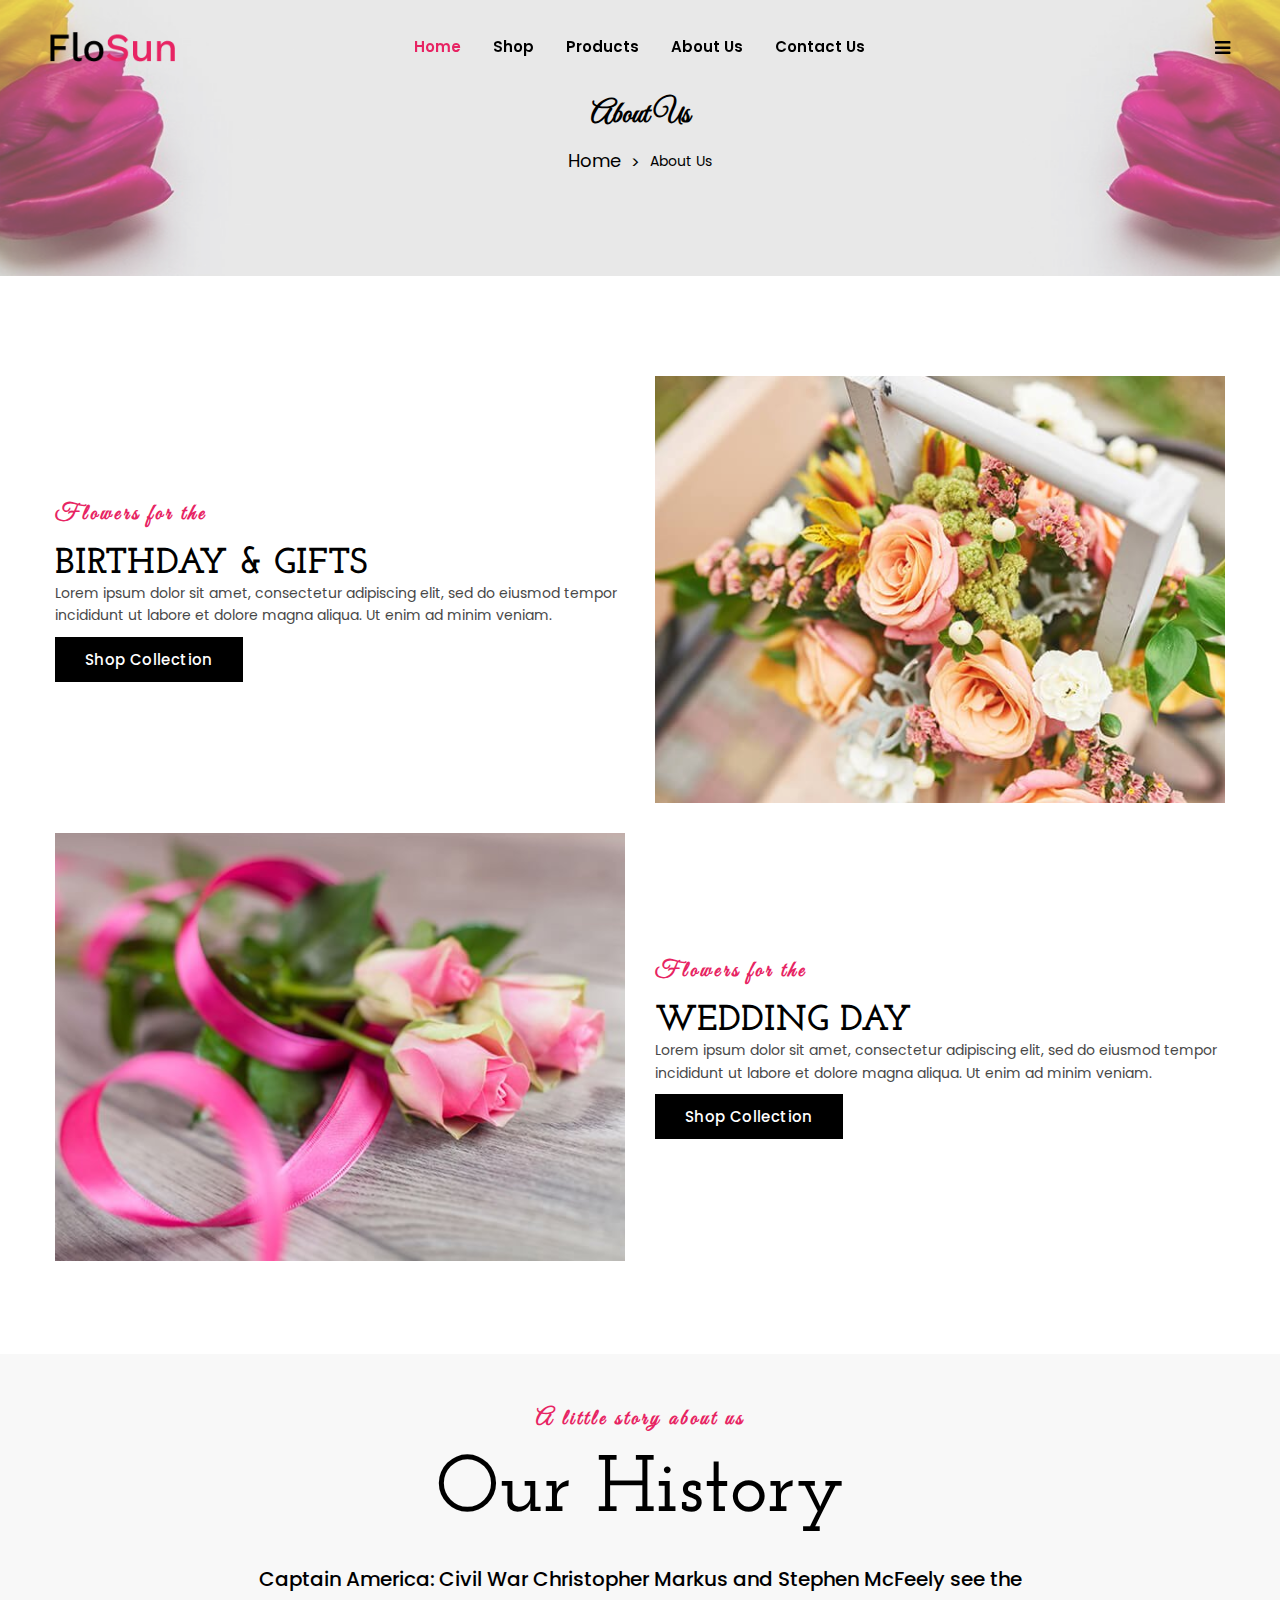
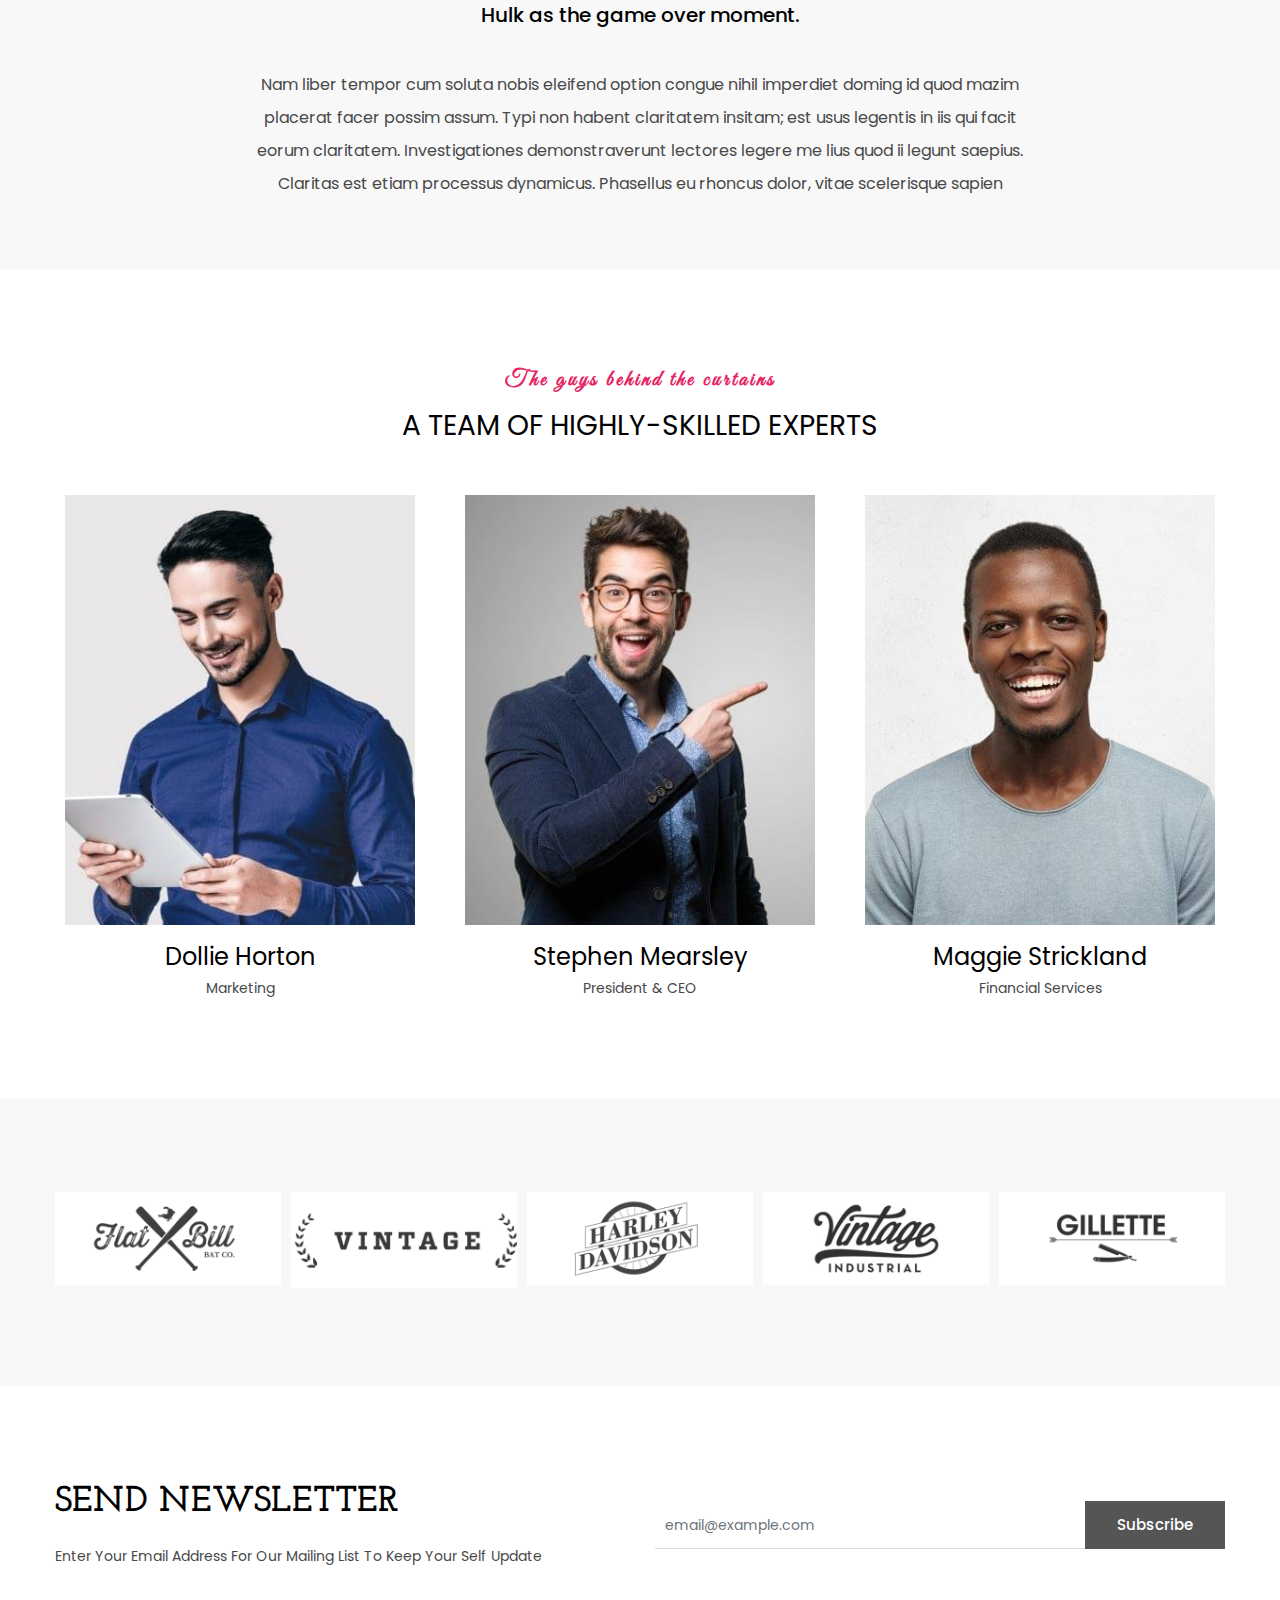
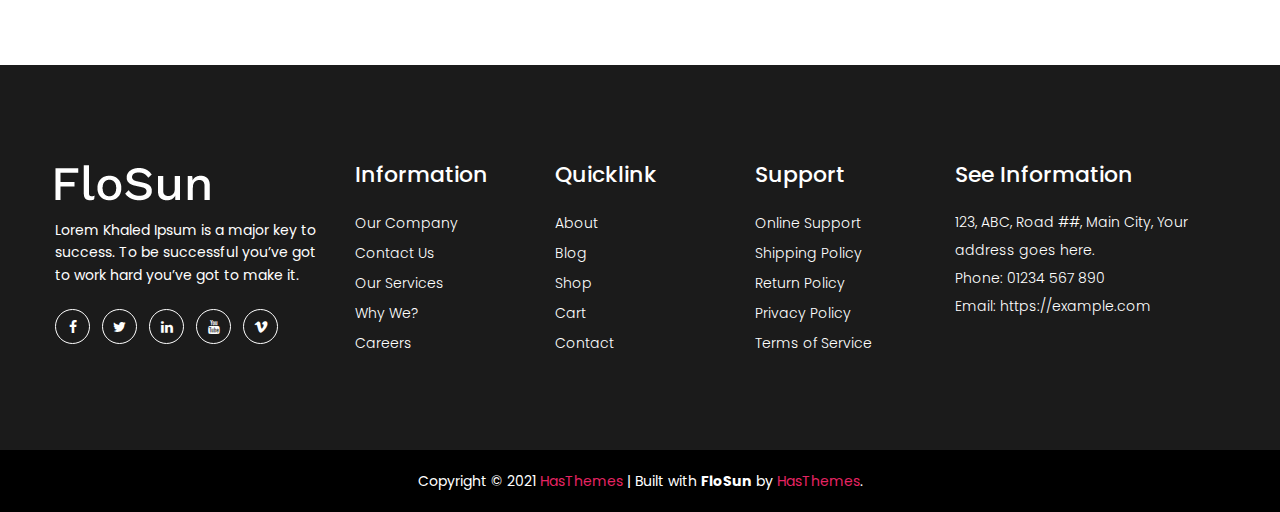
==== commit 24ee1bff: "Header Menu" ====
--- a/about-us.html
+++ b/about-us.html
@@ -41,8 +41,8 @@
     <!-- Header Area Start Here -->
     <header class="main-header-area">
         <!-- Main Header Area Start -->
-        <div class="main-header header-sticky">
-            <div class="container custom-area">
+        <div class="main-header header-transparent header-sticky">
+            <div class="container-fluid">
                 <div class="row align-items-center">
                     <div class="col-lg-2 col-xl-2 col-md-6 col-6 col-custom">
                         <div class="header-logo d-flex align-items-center">
@@ -55,85 +55,28 @@
                         <nav class="main-nav d-none d-lg-flex">
                             <ul class="nav">
                                 <li>
-                                    <a href="index.html">
-                                        <span class="menu-text"> Home</span>
-                                        <i class="fa fa-angle-down"></i>
+                                    <a class="active" href="index-3.html">
+                                        <span class="menu-text"> Home</span>        
                                     </a>
-                                    <ul class="dropdown-submenu dropdown-hover">
-                                        <li><a href="index.html">Home Page - 1</a></li>
-                                        <li><a href="index-2.html">Home Page - 2</a></li>
-                                        <li><a href="index-3.html">Home Page - 3</a></li>
-                                    </ul>
+                                   
                                 </li>
                                 <li>
                                     <a href="shop.html">
-                                        <span class="menu-text">Shop</span>
-                                        <i class="fa fa-angle-down"></i>
+                                        <span class="active">Shop</span>
+                                        
                                     </a>
-                                    <div class="mega-menu dropdown-hover">
-                                        <div class="menu-colum">
-                                            <ul>
-                                                <li><span class="mega-menu-text">Shop</span></li>
-                                                <li><a href="shop.html">Shop Left Sidebar</a></li>
-                                                <li><a href="shop-right-sidebar.html">Shop Right Sidebar</a></li>
-                                                <li><a href="shop-list-left.html">Shop List Left Sidebar</a></li>
-                                                <li><a href="shop-list-right.html">Shop List Right Sidebar</a></li>
-                                                <li><a href="shop-fullwidth.html">Shop Full Width</a></li>
-                                            </ul>
-                                        </div>
-                                        <div class="menu-colum">
-                                            <ul>
-                                                <li><span class="mega-menu-text">Product</span></li>
-                                                <li><a href="product-details.html">Single Product</a></li>
-                                                <li><a href="variable-product-details.html">Variable Product</a></li>
-                                                <li><a href="external-product-details.html">External Product</a></li>
-                                                <li><a href="gallery-product-details.html">Gallery Product</a></li>
-                                                <li><a href="countdown-product-details.html">Countdown Product</a></li>
-                                            </ul>
-                                        </div>
-                                        <div class="menu-colum">
-                                            <ul>
-                                                <li><span class="mega-menu-text">Others</span></li>
-                                                <li><a href="error-404.html">Error 404</a></li>
-                                                <li><a href="compare.html">Compare Page</a></li>
-                                                <li><a href="cart.html">Cart Page</a></li>
-                                                <li><a href="checkout.html">Checkout Page</a></li>
-                                                <li><a href="wishlist.html">Wishlist Page</a></li>
-                                            </ul>
-                                        </div>
-                                    </div>
-                                </li>
-                                <li>
-                                    <a href="blog-details-fullwidth.html">
-                                        <span class="menu-text"> Blog</span>
-                                        <i class="fa fa-angle-down"></i>
+                                    
+                                </li>
+                                <li>
+                                    <a href="gallery-product-details.html">
+                                        <span class="menu-text"> Products</span>
+                                        
                                     </a>
-                                    <ul class="dropdown-submenu dropdown-hover">
-                                        <li><a href="blog.html">Blog Left Sidebar</a></li>
-                                        <li><a href="blog-list-right-sidebar.html">Blog List Right Sidebar</a></li>
-                                        <li><a href="blog-list-fullwidth.html">Blog List Fullwidth</a></li>
-                                        <li><a href="blog-grid.html">Blog Grid Page</a></li>
-                                        <li><a href="blog-grid-right-sidebar.html">Blog Grid Right Sidebar</a></li>
-                                        <li><a href="blog-grid-fullwidth.html">Blog Grid Fullwidth</a></li>
-                                        <li><a href="blog-details-sidebar.html">Blog Details Sidebar</a></li>
-                                        <li><a href="blog-details-fullwidth.html">Blog Details Fullwidth</a></li>
-                                    </ul>
-                                </li>
-                                <li>
-                                    <a href="#">
-                                        <span class="menu-text"> Pages</span>
-                                        <i class="fa fa-angle-down"></i>
-                                    </a>
-                                    <ul class="dropdown-submenu dropdown-hover">
-                                        <li><a href="contact-us.html">Contact</a></li>
-                                        <li><a href="my-account.html">My Account</a></li>
-                                        <li><a href="frequently-questions.html">FAQ</a></li>
-                                        <li><a href="login.html">Login</a></li>
-                                        <li><a href="register.html">Register</a></li>
-                                    </ul>
-                                </li>
-                                <li>
-                                    <a class="active" href="about-us.html">
+                                    
+                                </li>
+                                
+                                <li>
+                                    <a href="about-us.html">
                                         <span class="menu-text"> About Us</span>
                                     </a>
                                 </li>
@@ -148,78 +91,6 @@
                     <div class="col-lg-2 col-md-6 col-6 col-custom">
                         <div class="header-right-area main-nav">
                             <ul class="nav">
-                                <li class="minicart-wrap">
-                                    <a href="#" class="minicart-btn toolbar-btn">
-                                        <i class="fa fa-shopping-cart"></i>
-                                        <span class="cart-item_count">3</span>
-                                    </a>
-                                    <div class="cart-item-wrapper dropdown-sidemenu dropdown-hover-2">
-                                        <div class="single-cart-item">
-                                            <div class="cart-img">
-                                                <a href="cart.html"><img src="assets/images/cart/1.jpg" alt=""></a>
-                                            </div>
-                                            <div class="cart-text">
-                                                <h5 class="title"><a href="cart.html">Odio tortor consequat</a></h5>
-                                                <div class="cart-text-btn">
-                                                    <div class="cart-qty">
-                                                        <span>1×</span>
-                                                        <span class="cart-price">$98.00</span>
-                                                    </div>
-                                                    <button type="button"><i class="fa fa-trash-o"></i></button>
-                                                </div>
-                                            </div>
-                                        </div>
-                                        <div class="single-cart-item">
-                                            <div class="cart-img">
-                                                <a href="cart.html"><img src="assets/images/cart/2.jpg" alt=""></a>
-                                            </div>
-                                            <div class="cart-text">
-                                                <h5 class="title"><a href="cart.html">Integer eget augue</a></h5>
-                                                <div class="cart-text-btn">
-                                                    <div class="cart-qty">
-                                                        <span>1×</span>
-                                                        <span class="cart-price">$98.00</span>
-                                                    </div>
-                                                    <button type="button"><i class="fa fa-trash-o"></i></button>
-                                                </div>
-                                            </div>
-                                        </div>
-                                        <div class="single-cart-item">
-                                            <div class="cart-img">
-                                                <a href="cart.html"><img src="assets/images/cart/3.jpg" alt=""></a>
-                                            </div>
-                                            <div class="cart-text">
-                                                <h5 class="title"><a href="cart.html">Eleifend quam</a></h5>
-                                                <div class="cart-text-btn">
-                                                    <div class="cart-qty">
-                                                        <span>1×</span>
-                                                        <span class="cart-price">$98.00</span>
-                                                    </div>
-                                                    <button type="button"><i class="fa fa-trash-o"></i></button>
-                                                </div>
-                                            </div>
-                                        </div>
-                                        <div class="cart-price-total d-flex justify-content-between">
-                                            <h5>Total :</h5>
-                                            <h5>$166.00</h5>
-                                        </div>
-                                        <div class="cart-links d-flex justify-content-between">
-                                            <a class="btn product-cart button-icon flosun-button dark-btn" href="cart.html">View cart</a>
-                                            <a class="btn flosun-button secondary-btn rounded-0" href="checkout.html">Checkout</a>
-                                        </div>
-                                    </div>
-                                </li>
-                                <li class="sidemenu-wrap">
-                                    <a href="#"><i class="fa fa-search"></i> </a>
-                                    <ul class="dropdown-sidemenu dropdown-hover-2 dropdown-search">
-                                        <li>
-                                            <form action="#">
-                                                <input name="search" id="search" placeholder="Search" type="text">
-                                                <button type="submit"><i class="fa fa-search"></i></button>
-                                            </form>
-                                        </li>
-                                    </ul>
-                                </li>
                                 <li class="account-menu-wrap d-none d-lg-flex">
                                     <a href="#" class="off-canvas-menu-btn">
                                         <i class="fa fa-bars"></i>
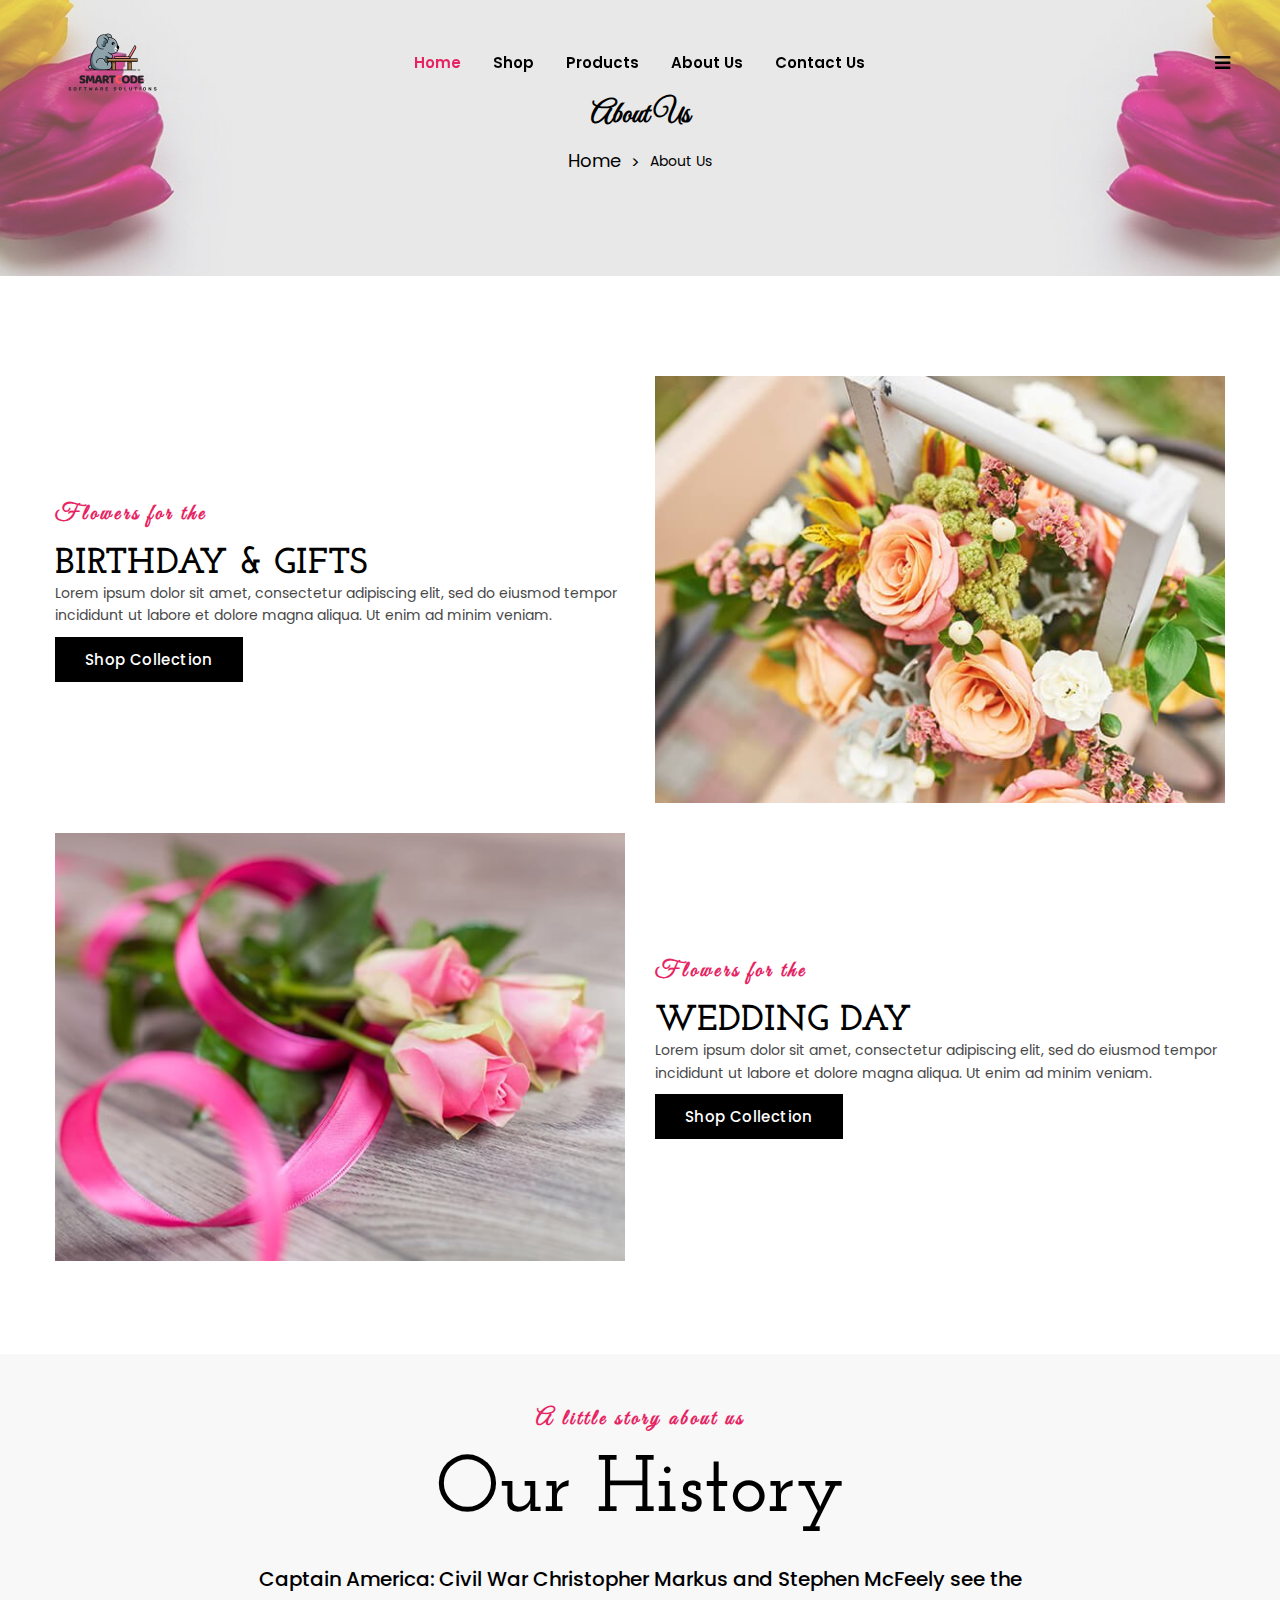
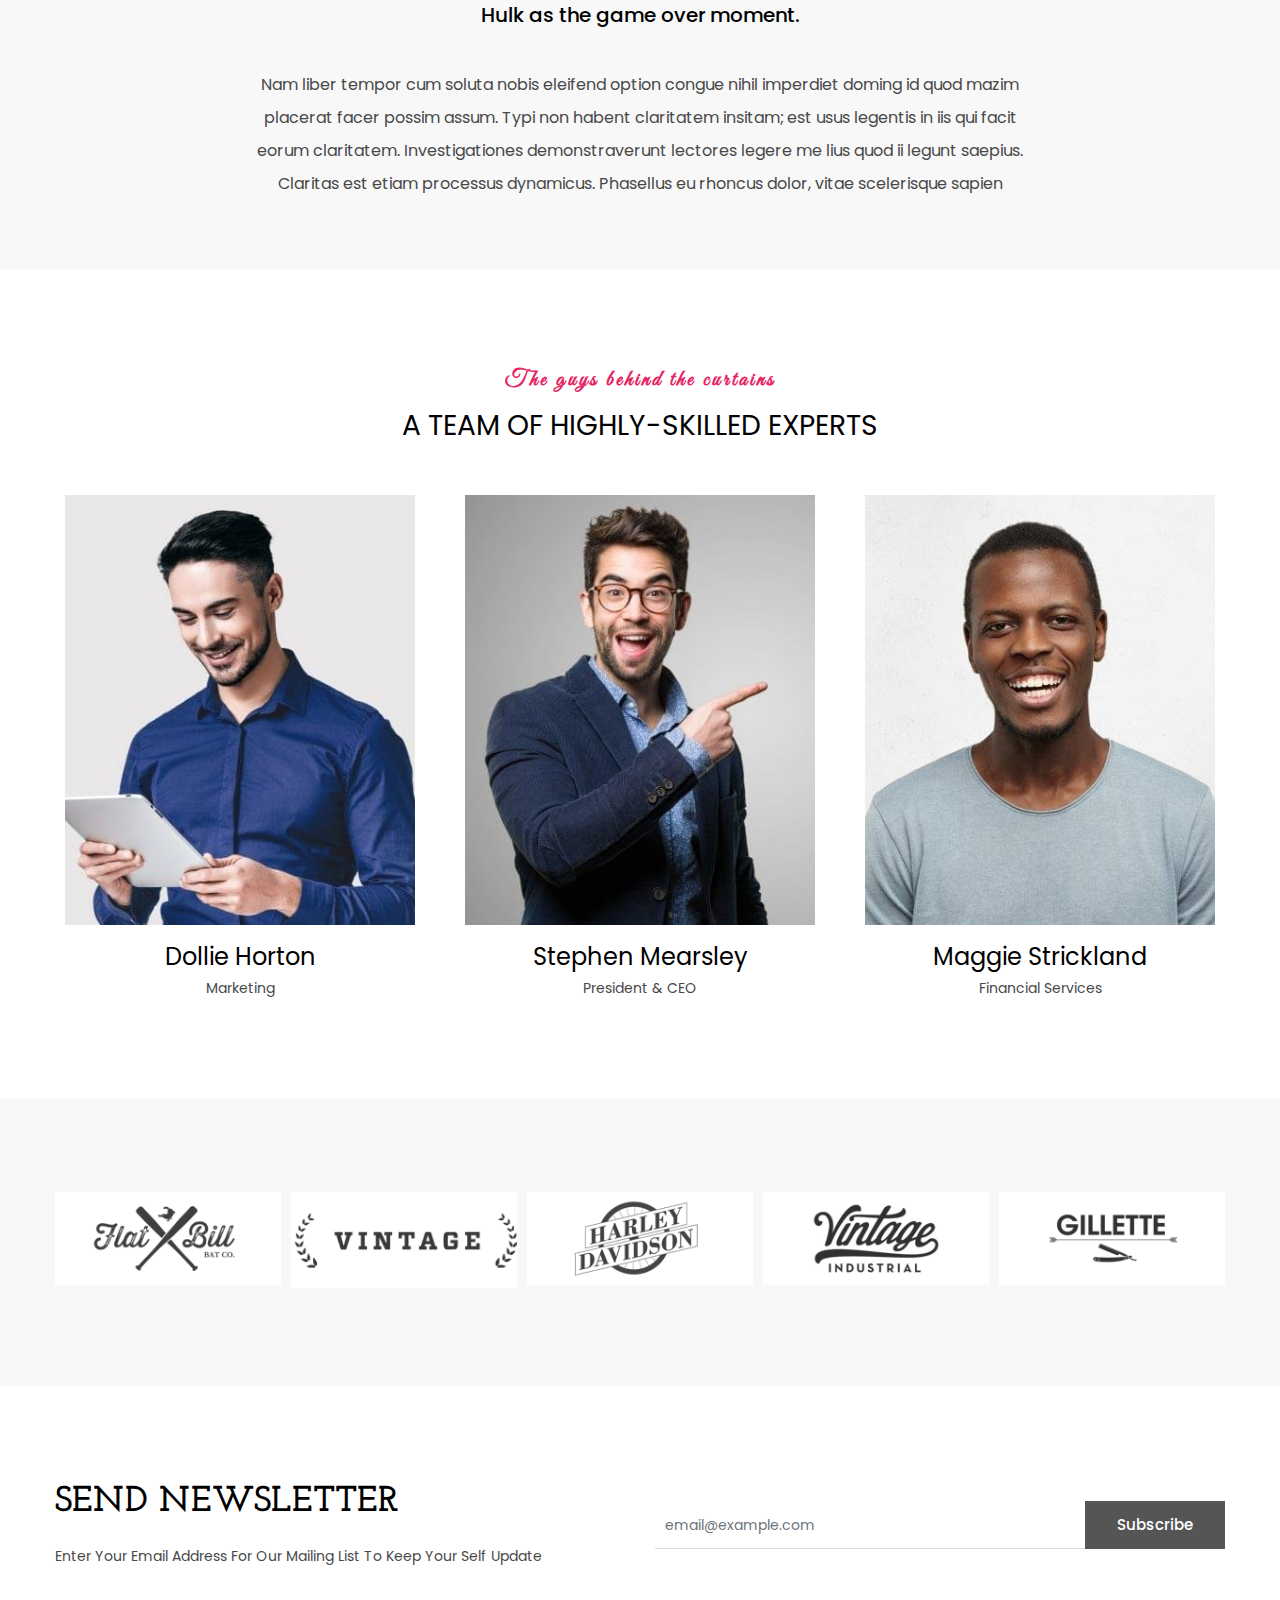
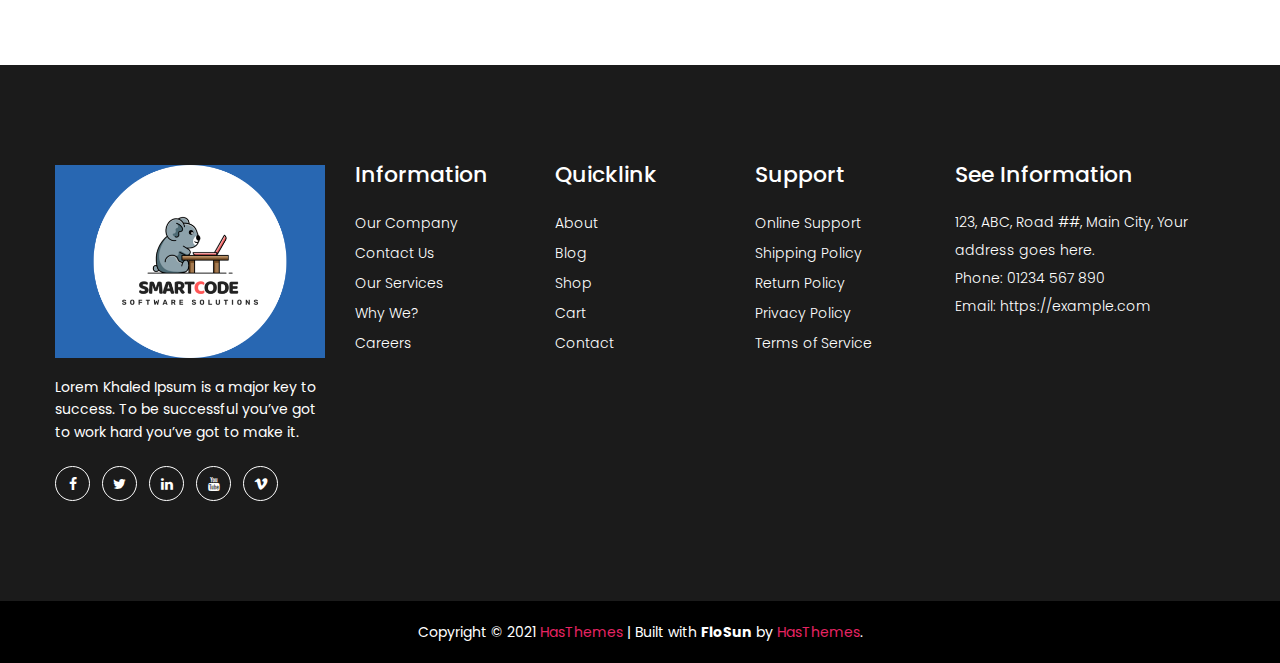
==== commit e9cb3f14: "2" ====
--- a/about-us.html
+++ b/about-us.html
@@ -5,7 +5,7 @@
 <head>
     <meta charset="utf-8">
     <meta http-equiv="x-ua-compatible" content="ie=edge">
-    <title>FloSun - Flower Shop HTML5 Template</title>
+    <title>SmartCode Ayuruveda Website</title>
     <meta name="robots" content="noindex, follow" />
     <meta name="description" content="">
     <meta name="viewport" content="width=device-width, initial-scale=1, shrink-to-fit=no">
--- a/assets/css/style.css
+++ b/assets/css/style.css
@@ -439,6 +439,7 @@
   border-style: solid;
   border-radius: 50%;
 }
+
 
 /* --- Section title ---*/
 .section-title .section-title-1 {
@@ -2693,8 +2694,10 @@
   }
 }
 
+
 .footer-area .single-footer-widget .footer-logo {
-  margin-bottom: 18px;
+  margin-bottom:18px;
+ background-color: #2867B2;
 }
 
 .footer-area .single-footer-widget .desc-content {
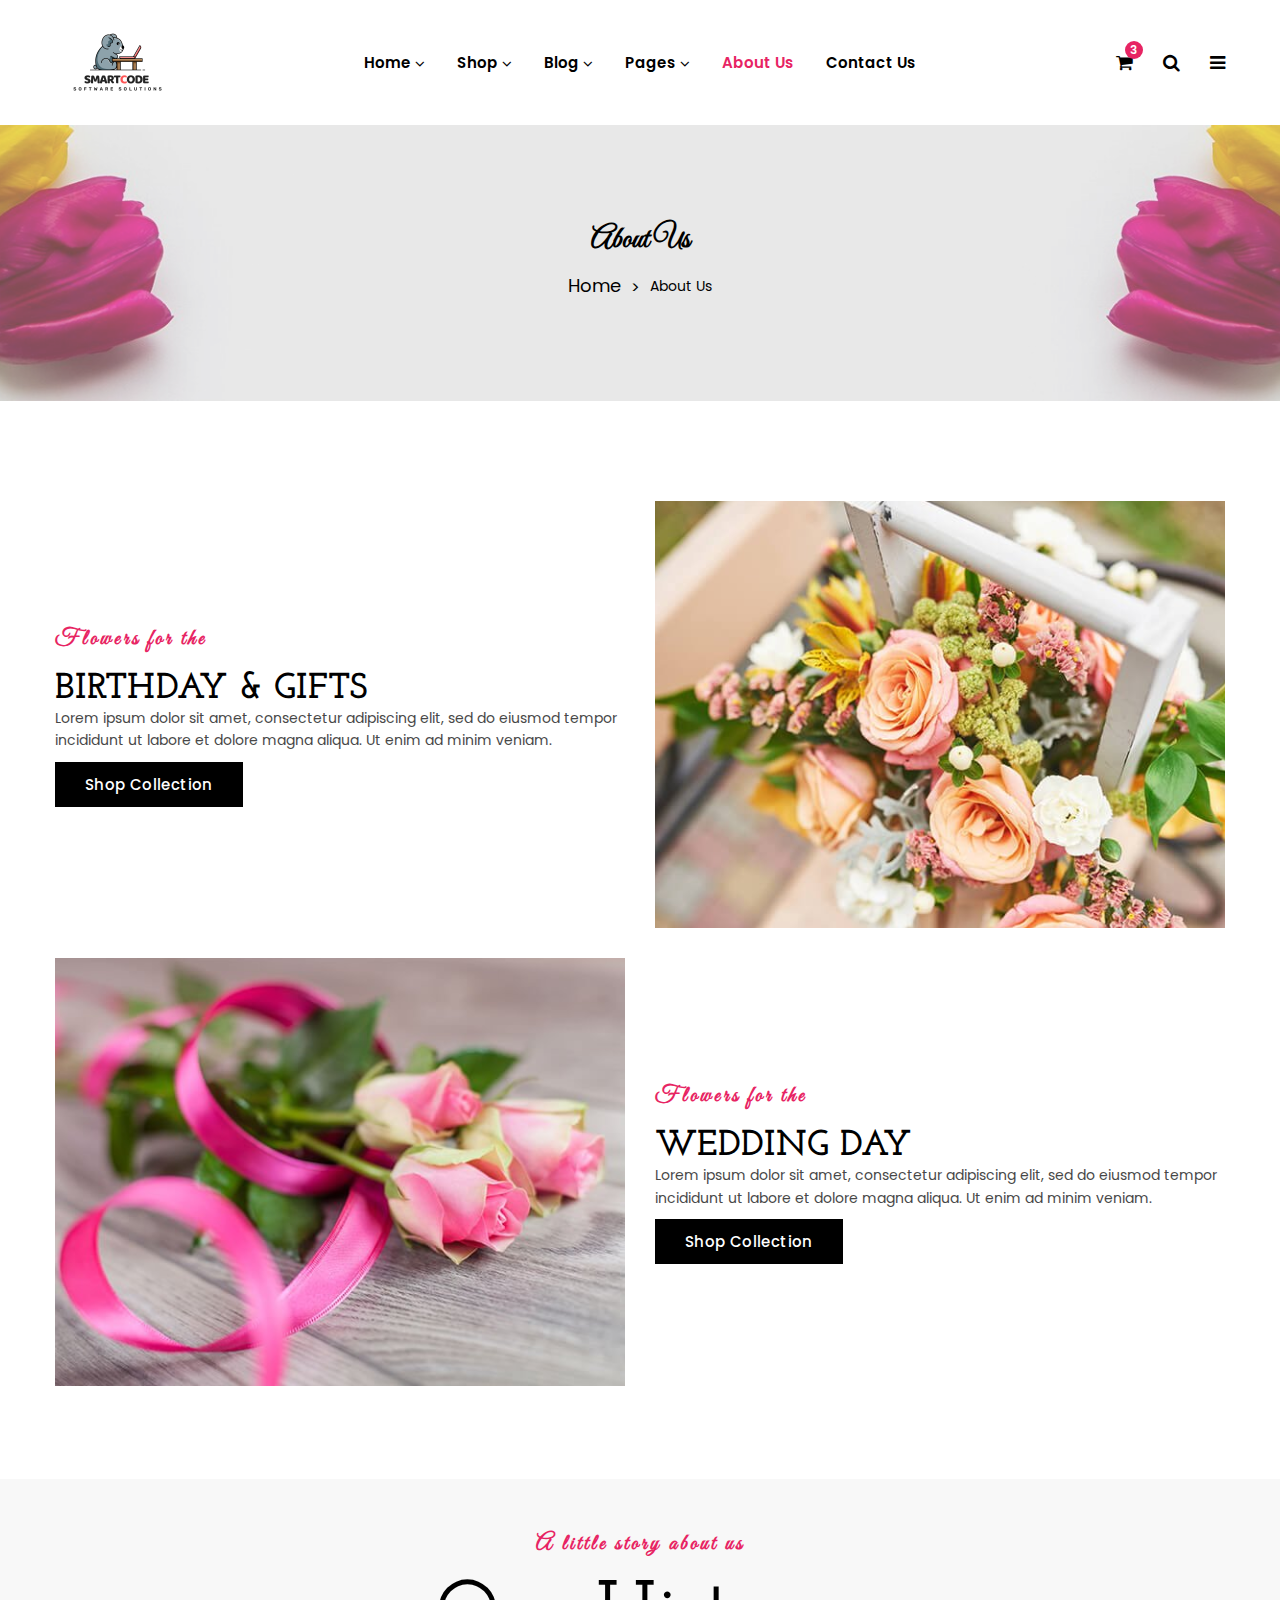
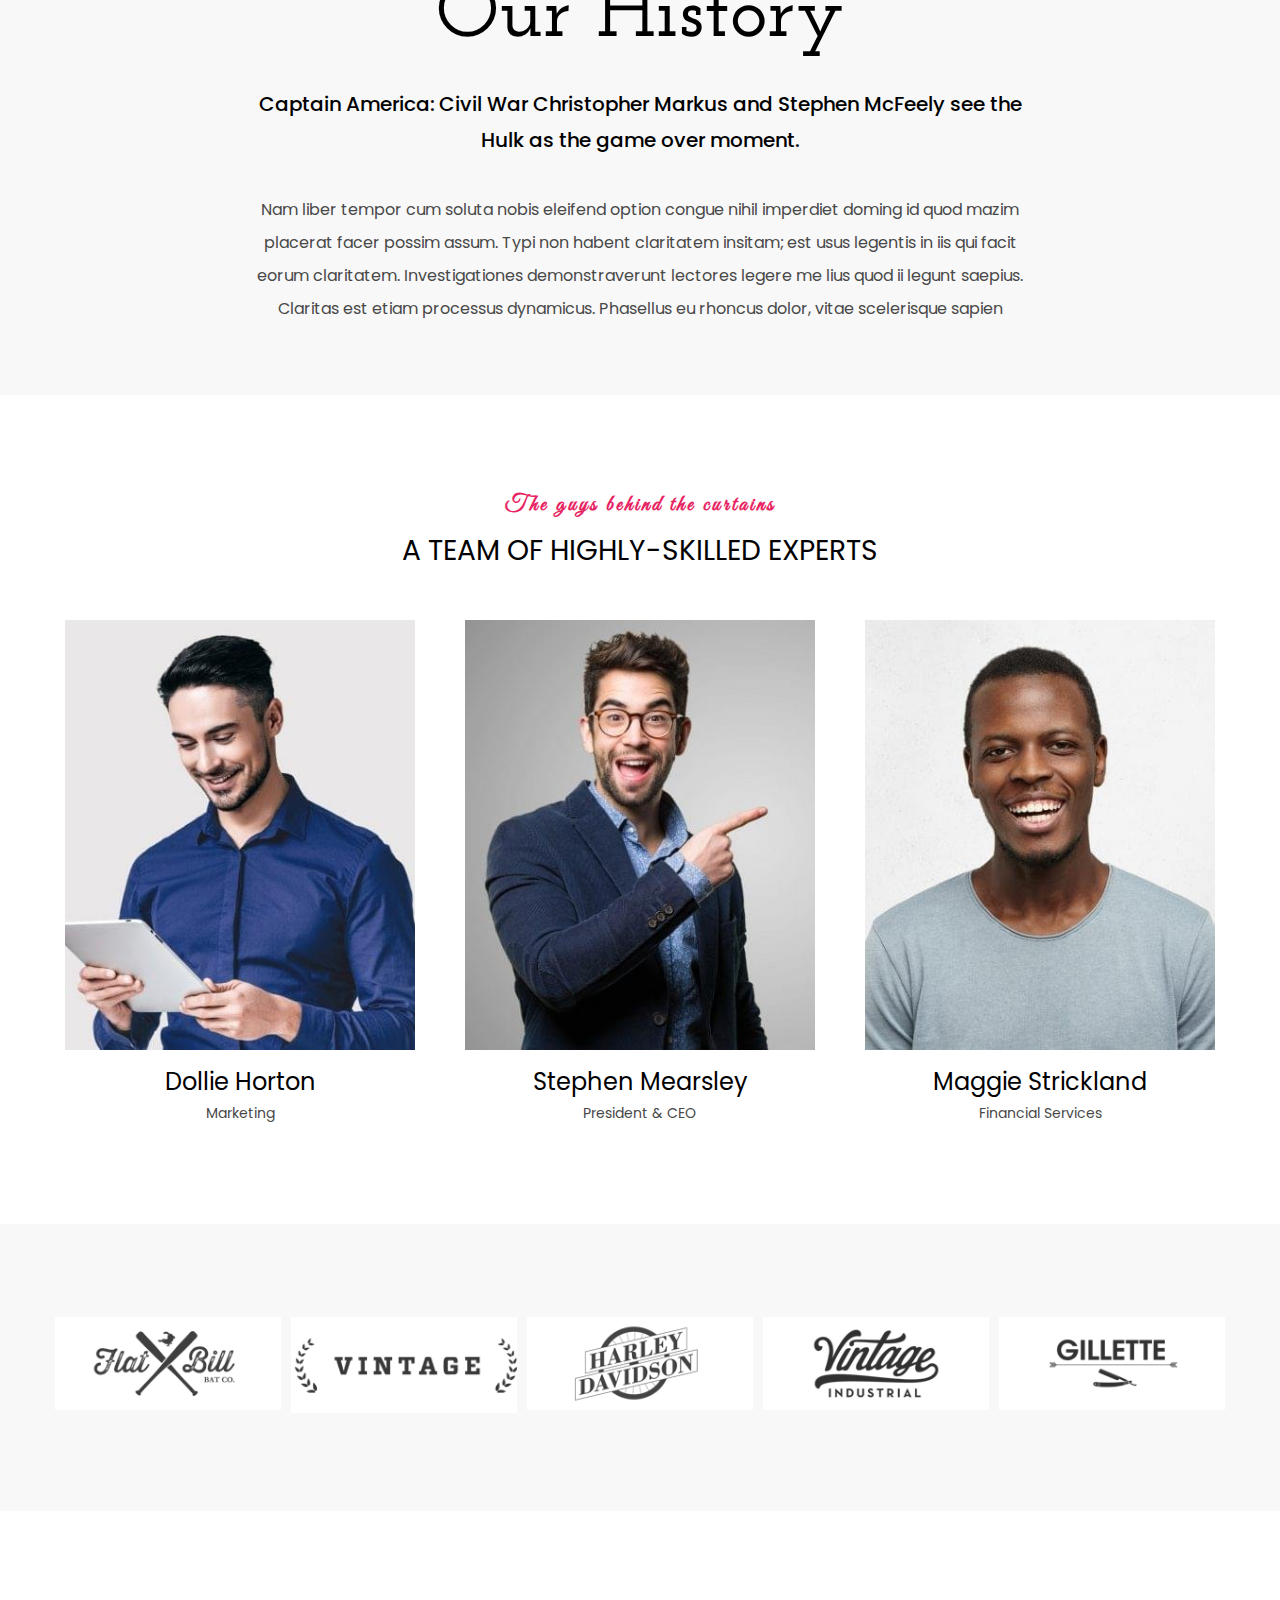
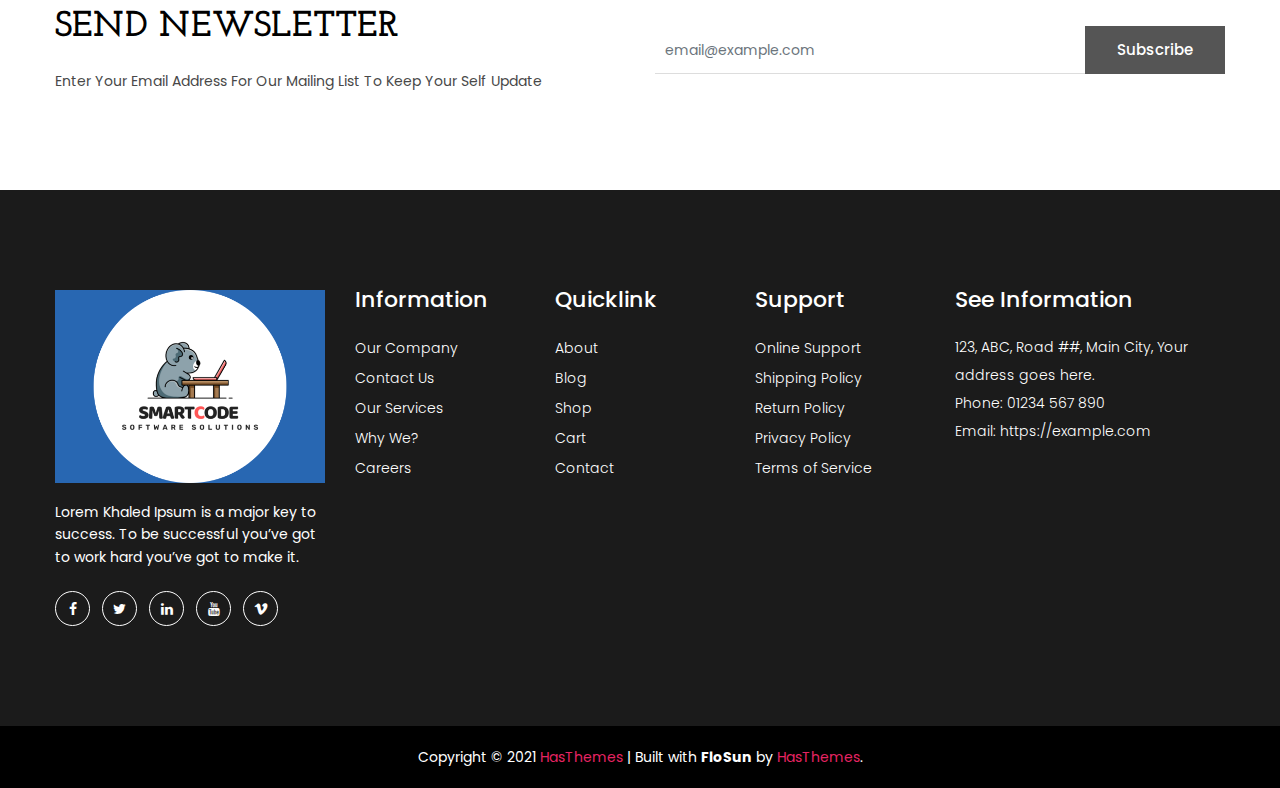
==== commit 08ea5053: "Revert "Header Menu"" ====
--- a/about-us.html
+++ b/about-us.html
@@ -41,8 +41,8 @@
     <!-- Header Area Start Here -->
     <header class="main-header-area">
         <!-- Main Header Area Start -->
-        <div class="main-header header-transparent header-sticky">
-            <div class="container-fluid">
+        <div class="main-header header-sticky">
+            <div class="container custom-area">
                 <div class="row align-items-center">
                     <div class="col-lg-2 col-xl-2 col-md-6 col-6 col-custom">
                         <div class="header-logo d-flex align-items-center">
@@ -55,28 +55,85 @@
                         <nav class="main-nav d-none d-lg-flex">
                             <ul class="nav">
                                 <li>
-                                    <a class="active" href="index-3.html">
-                                        <span class="menu-text"> Home</span>        
+                                    <a href="index.html">
+                                        <span class="menu-text"> Home</span>
+                                        <i class="fa fa-angle-down"></i>
                                     </a>
-                                   
+                                    <ul class="dropdown-submenu dropdown-hover">
+                                        <li><a href="index.html">Home Page - 1</a></li>
+                                        <li><a href="index-2.html">Home Page - 2</a></li>
+                                        <li><a href="index-3.html">Home Page - 3</a></li>
+                                    </ul>
                                 </li>
                                 <li>
                                     <a href="shop.html">
-                                        <span class="active">Shop</span>
-                                        
+                                        <span class="menu-text">Shop</span>
+                                        <i class="fa fa-angle-down"></i>
                                     </a>
-                                    
-                                </li>
-                                <li>
-                                    <a href="gallery-product-details.html">
-                                        <span class="menu-text"> Products</span>
-                                        
+                                    <div class="mega-menu dropdown-hover">
+                                        <div class="menu-colum">
+                                            <ul>
+                                                <li><span class="mega-menu-text">Shop</span></li>
+                                                <li><a href="shop.html">Shop Left Sidebar</a></li>
+                                                <li><a href="shop-right-sidebar.html">Shop Right Sidebar</a></li>
+                                                <li><a href="shop-list-left.html">Shop List Left Sidebar</a></li>
+                                                <li><a href="shop-list-right.html">Shop List Right Sidebar</a></li>
+                                                <li><a href="shop-fullwidth.html">Shop Full Width</a></li>
+                                            </ul>
+                                        </div>
+                                        <div class="menu-colum">
+                                            <ul>
+                                                <li><span class="mega-menu-text">Product</span></li>
+                                                <li><a href="product-details.html">Single Product</a></li>
+                                                <li><a href="variable-product-details.html">Variable Product</a></li>
+                                                <li><a href="external-product-details.html">External Product</a></li>
+                                                <li><a href="gallery-product-details.html">Gallery Product</a></li>
+                                                <li><a href="countdown-product-details.html">Countdown Product</a></li>
+                                            </ul>
+                                        </div>
+                                        <div class="menu-colum">
+                                            <ul>
+                                                <li><span class="mega-menu-text">Others</span></li>
+                                                <li><a href="error-404.html">Error 404</a></li>
+                                                <li><a href="compare.html">Compare Page</a></li>
+                                                <li><a href="cart.html">Cart Page</a></li>
+                                                <li><a href="checkout.html">Checkout Page</a></li>
+                                                <li><a href="wishlist.html">Wishlist Page</a></li>
+                                            </ul>
+                                        </div>
+                                    </div>
+                                </li>
+                                <li>
+                                    <a href="blog-details-fullwidth.html">
+                                        <span class="menu-text"> Blog</span>
+                                        <i class="fa fa-angle-down"></i>
                                     </a>
-                                    
-                                </li>
-                                
-                                <li>
-                                    <a href="about-us.html">
+                                    <ul class="dropdown-submenu dropdown-hover">
+                                        <li><a href="blog.html">Blog Left Sidebar</a></li>
+                                        <li><a href="blog-list-right-sidebar.html">Blog List Right Sidebar</a></li>
+                                        <li><a href="blog-list-fullwidth.html">Blog List Fullwidth</a></li>
+                                        <li><a href="blog-grid.html">Blog Grid Page</a></li>
+                                        <li><a href="blog-grid-right-sidebar.html">Blog Grid Right Sidebar</a></li>
+                                        <li><a href="blog-grid-fullwidth.html">Blog Grid Fullwidth</a></li>
+                                        <li><a href="blog-details-sidebar.html">Blog Details Sidebar</a></li>
+                                        <li><a href="blog-details-fullwidth.html">Blog Details Fullwidth</a></li>
+                                    </ul>
+                                </li>
+                                <li>
+                                    <a href="#">
+                                        <span class="menu-text"> Pages</span>
+                                        <i class="fa fa-angle-down"></i>
+                                    </a>
+                                    <ul class="dropdown-submenu dropdown-hover">
+                                        <li><a href="contact-us.html">Contact</a></li>
+                                        <li><a href="my-account.html">My Account</a></li>
+                                        <li><a href="frequently-questions.html">FAQ</a></li>
+                                        <li><a href="login.html">Login</a></li>
+                                        <li><a href="register.html">Register</a></li>
+                                    </ul>
+                                </li>
+                                <li>
+                                    <a class="active" href="about-us.html">
                                         <span class="menu-text"> About Us</span>
                                     </a>
                                 </li>
@@ -91,6 +148,78 @@
                     <div class="col-lg-2 col-md-6 col-6 col-custom">
                         <div class="header-right-area main-nav">
                             <ul class="nav">
+                                <li class="minicart-wrap">
+                                    <a href="#" class="minicart-btn toolbar-btn">
+                                        <i class="fa fa-shopping-cart"></i>
+                                        <span class="cart-item_count">3</span>
+                                    </a>
+                                    <div class="cart-item-wrapper dropdown-sidemenu dropdown-hover-2">
+                                        <div class="single-cart-item">
+                                            <div class="cart-img">
+                                                <a href="cart.html"><img src="assets/images/cart/1.jpg" alt=""></a>
+                                            </div>
+                                            <div class="cart-text">
+                                                <h5 class="title"><a href="cart.html">Odio tortor consequat</a></h5>
+                                                <div class="cart-text-btn">
+                                                    <div class="cart-qty">
+                                                        <span>1×</span>
+                                                        <span class="cart-price">$98.00</span>
+                                                    </div>
+                                                    <button type="button"><i class="fa fa-trash-o"></i></button>
+                                                </div>
+                                            </div>
+                                        </div>
+                                        <div class="single-cart-item">
+                                            <div class="cart-img">
+                                                <a href="cart.html"><img src="assets/images/cart/2.jpg" alt=""></a>
+                                            </div>
+                                            <div class="cart-text">
+                                                <h5 class="title"><a href="cart.html">Integer eget augue</a></h5>
+                                                <div class="cart-text-btn">
+                                                    <div class="cart-qty">
+                                                        <span>1×</span>
+                                                        <span class="cart-price">$98.00</span>
+                                                    </div>
+                                                    <button type="button"><i class="fa fa-trash-o"></i></button>
+                                                </div>
+                                            </div>
+                                        </div>
+                                        <div class="single-cart-item">
+                                            <div class="cart-img">
+                                                <a href="cart.html"><img src="assets/images/cart/3.jpg" alt=""></a>
+                                            </div>
+                                            <div class="cart-text">
+                                                <h5 class="title"><a href="cart.html">Eleifend quam</a></h5>
+                                                <div class="cart-text-btn">
+                                                    <div class="cart-qty">
+                                                        <span>1×</span>
+                                                        <span class="cart-price">$98.00</span>
+                                                    </div>
+                                                    <button type="button"><i class="fa fa-trash-o"></i></button>
+                                                </div>
+                                            </div>
+                                        </div>
+                                        <div class="cart-price-total d-flex justify-content-between">
+                                            <h5>Total :</h5>
+                                            <h5>$166.00</h5>
+                                        </div>
+                                        <div class="cart-links d-flex justify-content-between">
+                                            <a class="btn product-cart button-icon flosun-button dark-btn" href="cart.html">View cart</a>
+                                            <a class="btn flosun-button secondary-btn rounded-0" href="checkout.html">Checkout</a>
+                                        </div>
+                                    </div>
+                                </li>
+                                <li class="sidemenu-wrap">
+                                    <a href="#"><i class="fa fa-search"></i> </a>
+                                    <ul class="dropdown-sidemenu dropdown-hover-2 dropdown-search">
+                                        <li>
+                                            <form action="#">
+                                                <input name="search" id="search" placeholder="Search" type="text">
+                                                <button type="submit"><i class="fa fa-search"></i></button>
+                                            </form>
+                                        </li>
+                                    </ul>
+                                </li>
                                 <li class="account-menu-wrap d-none d-lg-flex">
                                     <a href="#" class="off-canvas-menu-btn">
                                         <i class="fa fa-bars"></i>
